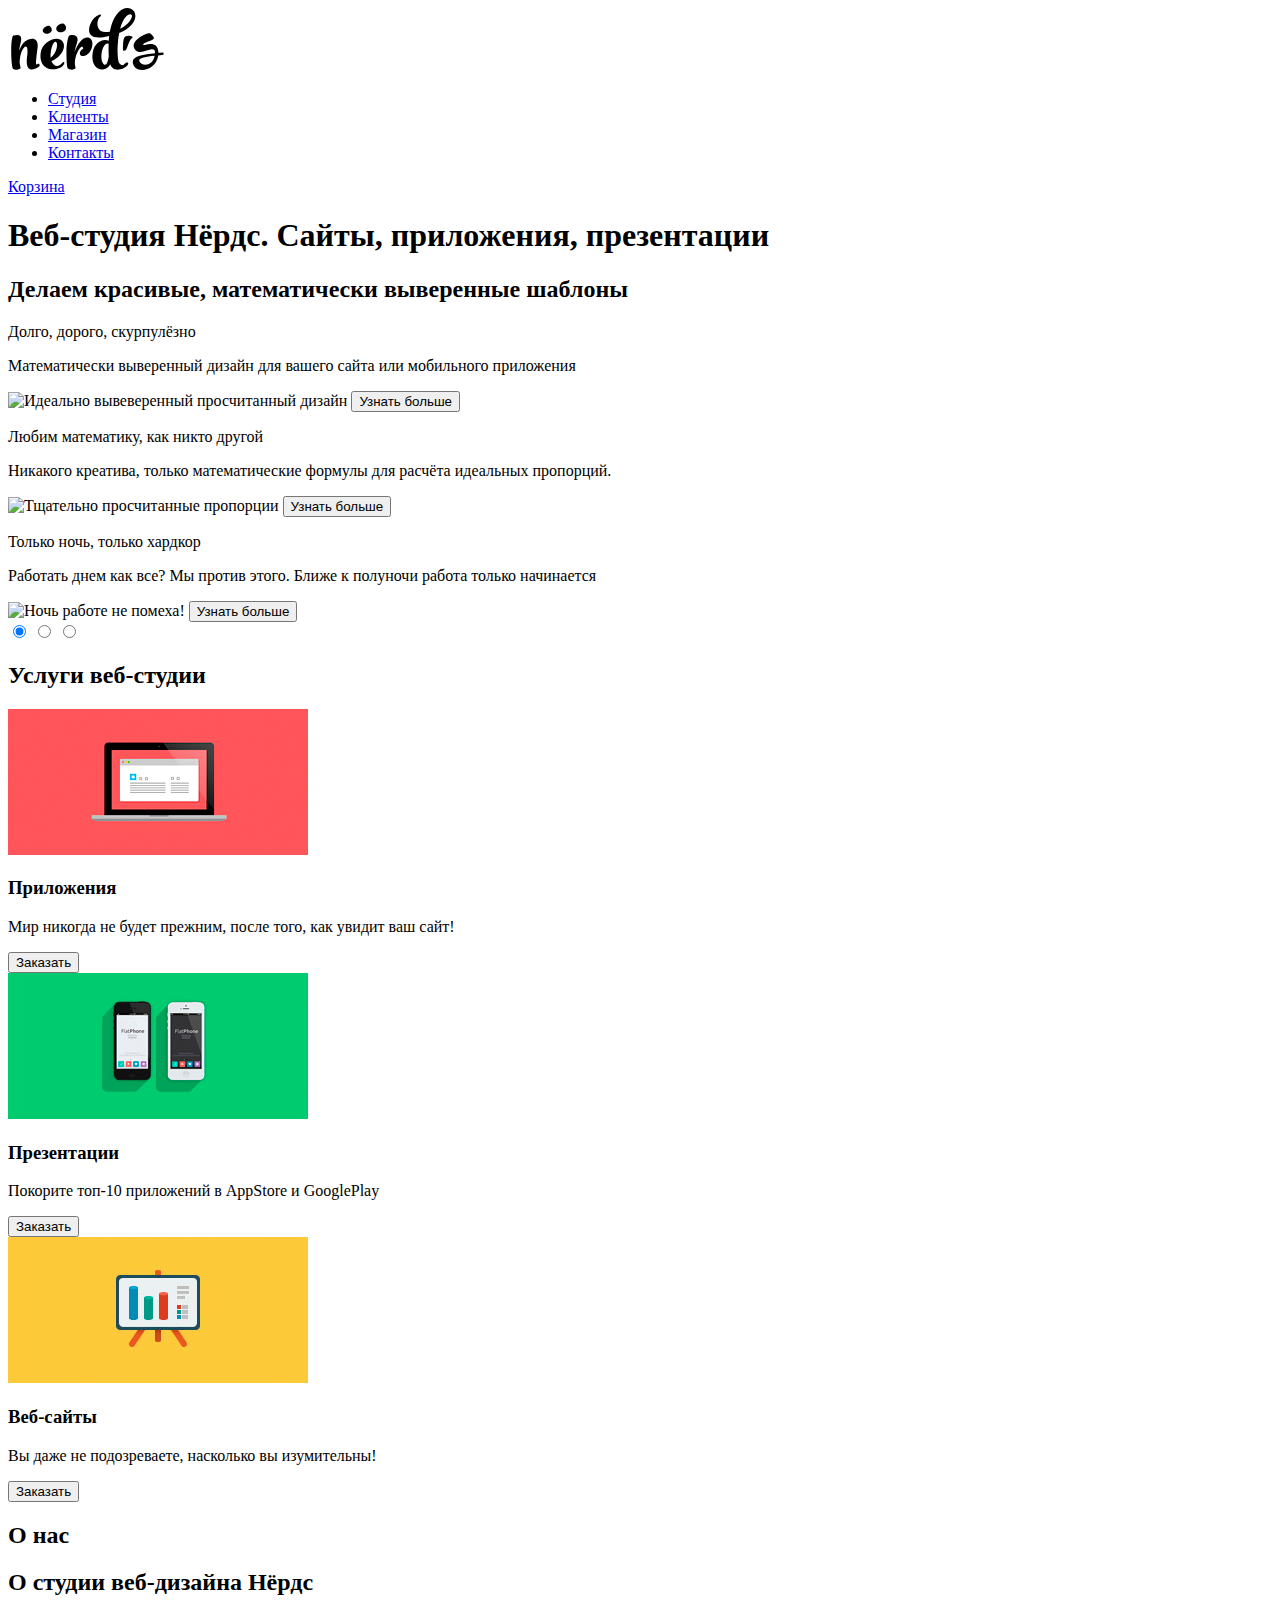
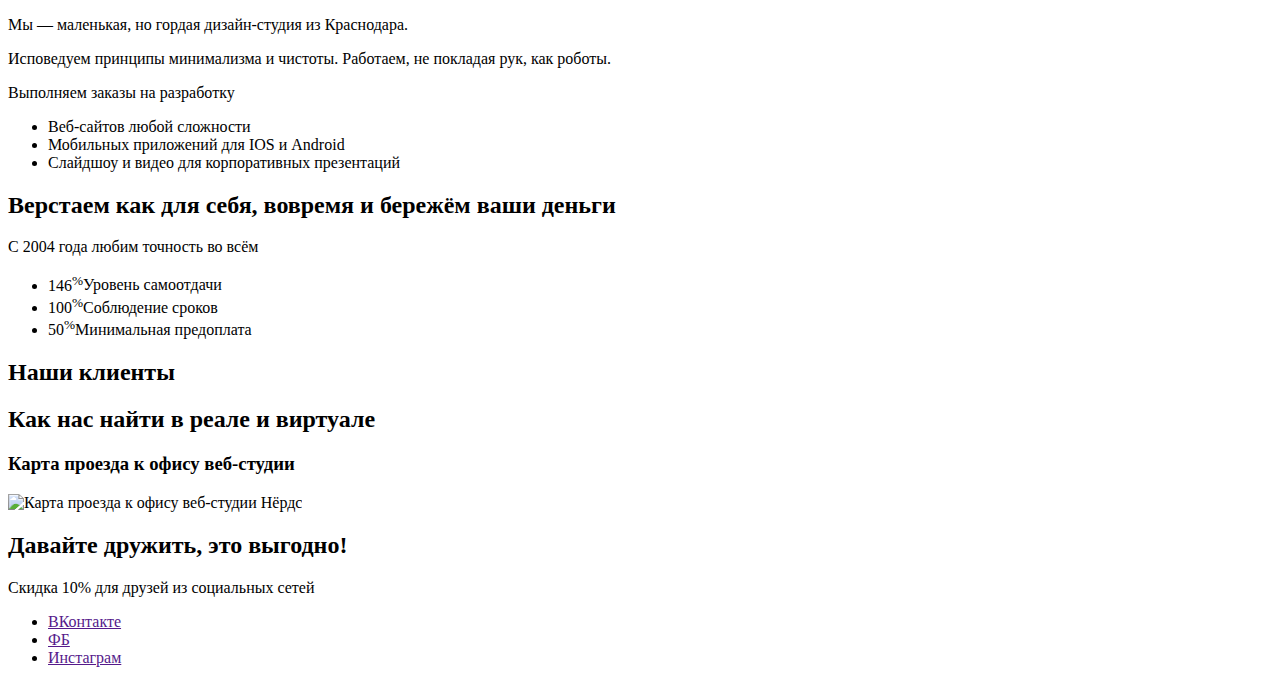
==== index.html @ a17d946f "Дополнительная разметка" ====
<!DOCTYPE html>
<html lang="ru">
  <head>
    <meta charset="utf-8">
    <title>HTML Academy: Нёрдс</title>
  </head>
  <body>
  	<header>
  		<img src="img/logo/nerds-logo.svg" width="159" height="62" alt="Логотип веб-студии Нёрдс">
  		<nav>
  			<ul>
  				<li><a href="blank.html">Студия</a></li>
  				<li><a href="blank.html">Клиенты</a></li>
  				<li><a href="catalog.html">Магазин</a></li>
  				<li><a href="blank.html">Контакты</a></li>
  			</ul>
  			<a href="blank.html">Корзина</a>
  		</nav>
  	</header>
  	<main>
  		<h1>Веб-студия Нёрдс. Сайты, приложения, презентации</h1>
  		<!--Наш подход к работе  СЛАЙДЕР-->
  		<section class="slider">
  			<h2 class="visually-hidden">Делаем красивые, математически выверенные шаблоны</h2>

  			<div class="slider-item">
  				<p class="slide-slogan">Долго, дорого, скурпулёзно</p>
  				<p class="slide-text">Математически выверенный дизайн для вашего сайта или мобильного приложения</p>
  				<img src="img/slide/slide1.jpg" width="698" height="413" alt="Идеально вывеверенный просчитанный дизайн">
  				<button type="button" class="button slide red">Узнать больше</button>
  			</div>

  			<div class="slider-item">
  				<p class="slide-slogan">Любим математику, как никто другой</p>
  				<p class="slide-text">Никакого креатива, только математические формулы для расчёта идеальных пропорций.</p>
  				<img src="img/slide/slide2.jpg" width="698" height="413" alt="Тщательно просчитанные пропорции">
  				<button type="button" class="button slide red">Узнать больше</button>
  			</div>

  			<div class="slider-item">
  				<p class="slide-slogan">Только ночь, только хардкор</p>
  				<p class="slide-text">Работать днем как все? Мы против этого. Ближе к полуночи работа только начинается</p>
  				<img src="img/slide/slide3.jpg" width="698" height="413" alt="Ночь работе не помеха!">
  				<button type="button" class="button slide red">Узнать больше</button>
  			</div>  	
  			
  			<div class="slider-controls">
  				<input type="radio" name="slider" id="slider-1" checked="checked">
  				<label for="slider-1"></label>
  				<input type="radio" name="slider" id="slider-2">
  				<label for="slider-2"></label>   
  				<label for="slider-3"></label>
  				<input type="radio" name="slider" id="slider-3">
  			</div>
  		</section>

  		<!--Конец слайдера-->
         
  		<section>
  			<h2>Услуги веб-студии</h2>
  			<section>
  				<img src="img/services/website.jpg" width="300" height="146" alt="Разработка Веб-сайтов">
  				<h3 >Приложения</h3>
  				<p>Мир никогда не будет прежним, после того, как увидит ваш сайт!</p>
                <button type="button" class="button order red">Заказать</button>
  			</section>
  			<section>
  				<img src="img/services/application.jpg" width="300" height="146" alt="Разработка Веб-сайтов">
  				<h3 >Презентации</h3>
  				<p>Покорите топ-10 приложений в AppStore и GooglePlay</p>
                <button type="button" class="button order red">Заказать</button>  				
  			</section>

  			<section>
  				<img src="img/services/presentation.jpg" width="300" height="146" alt="Разработка Веб-сайтов">
  				<h3 >Веб-сайты</h3>
  				<p>Вы даже не подозреваете, насколько вы изумительны!</p>
                <button type="button" class="button order red">Заказать</button>  				
  			</section>
  		</section>

  		<section class="about">
  			<h2 class="visually-hidden">О нас</h2>
  			<section class="about-us">
  				<h2 class="visually-hidden">О студии веб-дизайна Нёрдс</h2>
  				<p class="about-us-title">Мы — маленькая, но гордая дизайн-студия из Краснодара.</p>
  				<p>Исповедуем принципы минимализма и чистоты. Работаем, не покладая рук, как роботы.</p>
  				<p class="we-do">Выполняем заказы на разработку</p>
  				<ul class="about-us-list">
  					<li class="about-us-item">Веб-сайтов любой сложности</li>
  					<li class="about-us-item">Мобильных приложений для IOS и Android</li>		
  					<li class="about-us-item">Слайдшоу и видео для корпоративных презентаций</li>		
  				</ul>
  			</section>

  			<section class="features">
  				<h2 class="visually-hidden">Верстаем как для себя, вовремя и бережём ваши деньги</h2>
  				<p>С 2004 года любим точность во всём</p>
  				<!-- СПИСОК ФИЧЕЙ -->
  				<ul class="features">
  					<li class="features-item"><span class="numbers">146<sup>%</sup></span>Уровень самоотдачи</li>
  					<li class="features-item"><span class="numbers">100<sup>%</sup></span>Соблюдение сроков</li>   
  					<li class="features-item"><span class="numbers">50<sup>%</sup></span>Минимальная предоплата</li>   
  				</ul>
  			</section>

  			<section class="clients"> 
  				<h2 class="visually-hidden">Наши клиенты</h2>
  				<a class="clients-item academy" href="https://htmlacademy.ru/intensive/htmlcss" title="Наш клиент HTML Academy"></a>
  				<a class="clients-item borodinski" href="#" title="Наш клиент Барбешоп Borodinski"></a> 
  				<a class="clients-item pink" href="#" title="Наш клиент Компания Pink"></a>  
  				<a class="clients-item mishka" href="#" title="Наш клиент Интернет-магазин Mishka"></a>  
  			</section>
  
</main>
<footer class="page-footer">
  <h2 class="visually-hidden">Как нас найти в реале и виртуале</h2>
  <section class="map">
    <h3 class="visually-hidden">Карта проезда к офису веб-студии</h3>
    <img src="img/map/map.jpg" width="1140" height="416" alt="Карта проезда к офису веб-студии Нёрдс">
    <!-- Карта -->








  	</main>
  	<!-- копируем на страницу Каталога-->
  	<footer>
  		<section>
  			<h2>Давайте дружить, это выгодно!</h2>
  			<p>Скидка 10% для друзей из социальных сетей</p>
  			<ul>
  				<li><a href="" title="Мы ВКонтакте">ВКонтакте</a></li>
  				<li><a href="" title="Мы в фейсбуке">ФБ</a></li>
  				<li><a href="" title="Мы в Инстаграм">Инстаграм</a></li>
  			</ul>
  		</section>
  	</footer>
  </body>
</html>
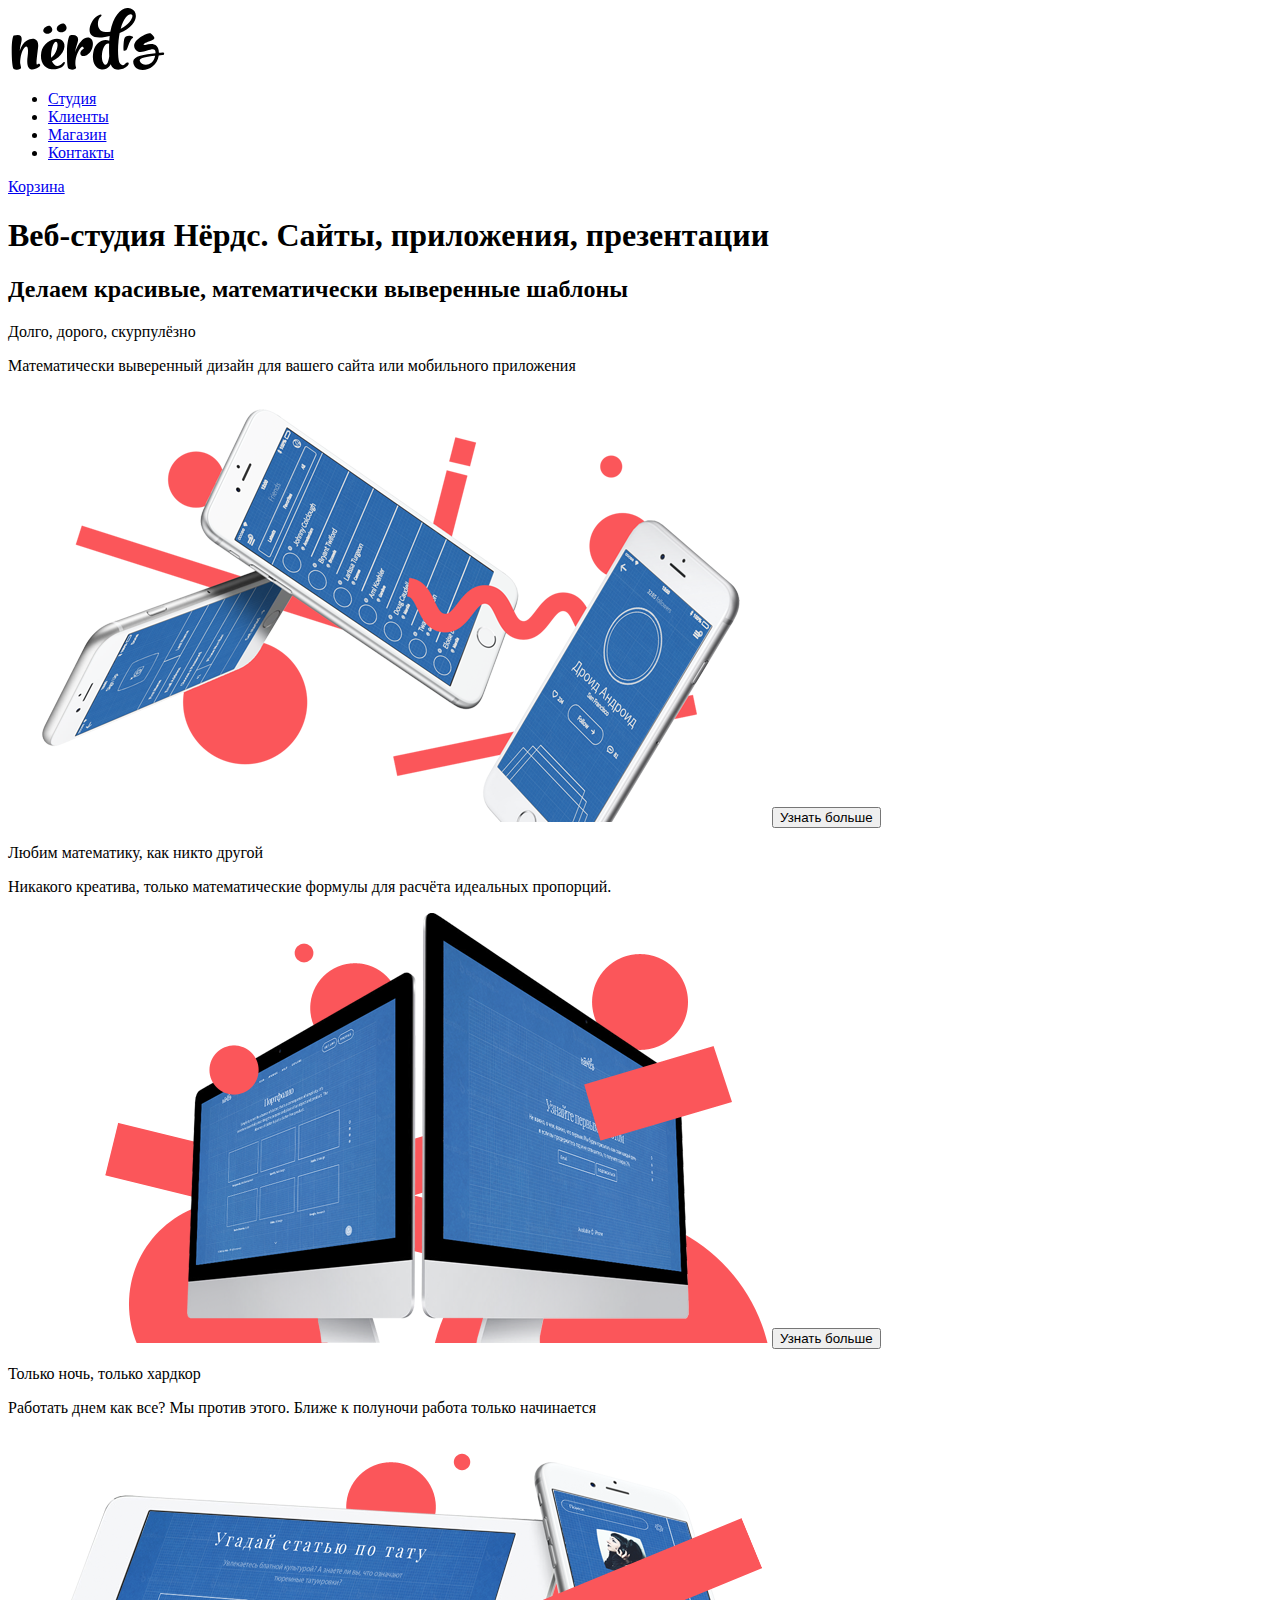
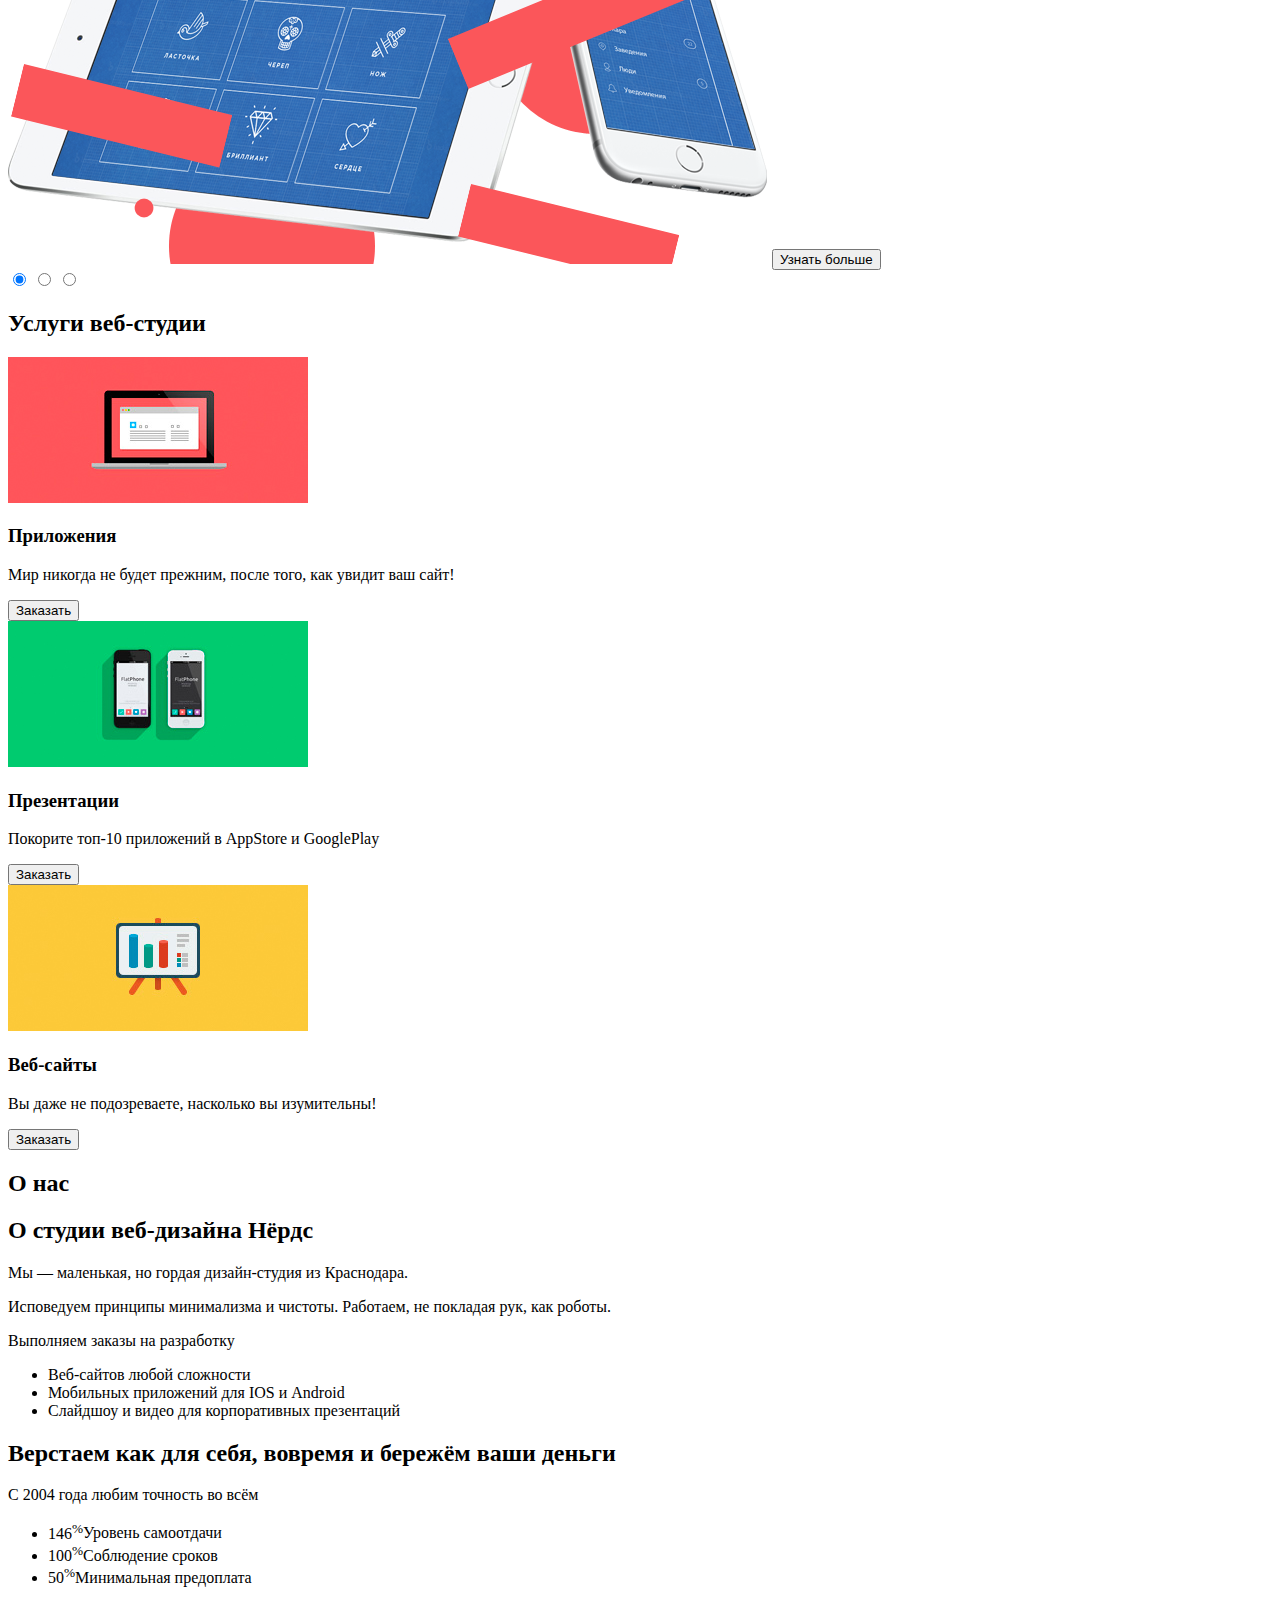
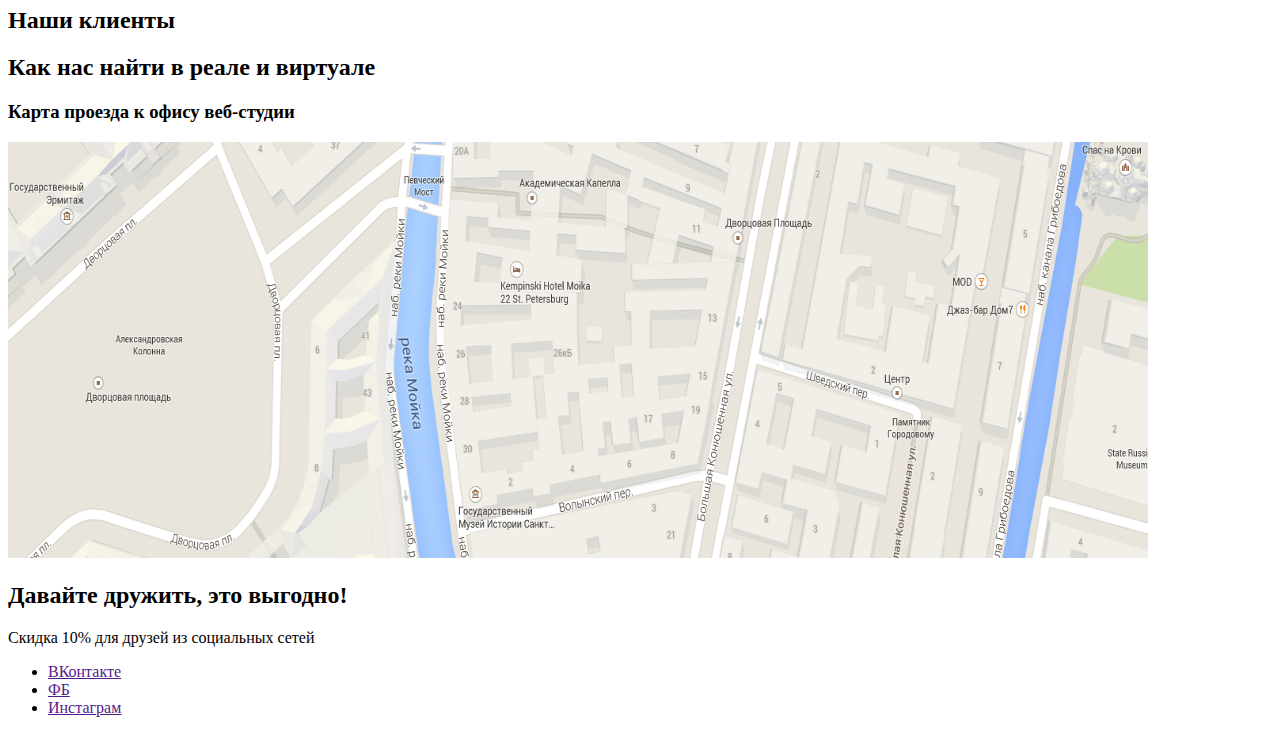
==== commit 4ff18dcd: "Графика, 1 часть" ====
--- a/index.html
+++ b/index.html
@@ -6,7 +6,7 @@
   </head>
   <body>
   	<header>
-  		<img src="img/logo/nerds-logo.svg" width="159" height="62" alt="Логотип веб-студии Нёрдс">
+  		<img src="img/logo/nerds-logo.svg" width="160" height="62" alt="Логотип веб-студии Нёрдс">
   		<nav>
   			<ul>
   				<li><a href="blank.html">Студия</a></li>
@@ -26,21 +26,21 @@
   			<div class="slider-item">
   				<p class="slide-slogan">Долго, дорого, скурпулёзно</p>
   				<p class="slide-text">Математически выверенный дизайн для вашего сайта или мобильного приложения</p>
-  				<img src="img/slide/slide1.jpg" width="698" height="413" alt="Идеально вывеверенный просчитанный дизайн">
+  				<img src="img/slide/nerds-index-slide1.png" width="760" height="431" alt="Идеально вывеверенный просчитанный дизайн">
   				<button type="button" class="button slide red">Узнать больше</button>
   			</div>
 
   			<div class="slider-item">
   				<p class="slide-slogan">Любим математику, как никто другой</p>
   				<p class="slide-text">Никакого креатива, только математические формулы для расчёта идеальных пропорций.</p>
-  				<img src="img/slide/slide2.jpg" width="698" height="413" alt="Тщательно просчитанные пропорции">
+  				<img src="img/slide/nerds-index-slide2.png" width="760" height="431" alt="Тщательно просчитанные пропорции">
   				<button type="button" class="button slide red">Узнать больше</button>
   			</div>
 
   			<div class="slider-item">
   				<p class="slide-slogan">Только ночь, только хардкор</p>
   				<p class="slide-text">Работать днем как все? Мы против этого. Ближе к полуночи работа только начинается</p>
-  				<img src="img/slide/slide3.jpg" width="698" height="413" alt="Ночь работе не помеха!">
+  				<img src="img/slide/nerds-index-slide3.png" width="760" height="431" alt="Ночь работе не помеха!">
   				<button type="button" class="button slide red">Узнать больше</button>
   			</div>  	
   			
@@ -103,42 +103,41 @@
   					<li class="features-item"><span class="numbers">50<sup>%</sup></span>Минимальная предоплата</li>   
   				</ul>
   			</section>
+  		</section>
 
-  			<section class="clients"> 
-  				<h2 class="visually-hidden">Наши клиенты</h2>
-  				<a class="clients-item academy" href="https://htmlacademy.ru/intensive/htmlcss" title="Наш клиент HTML Academy"></a>
-  				<a class="clients-item borodinski" href="#" title="Наш клиент Барбешоп Borodinski"></a> 
-  				<a class="clients-item pink" href="#" title="Наш клиент Компания Pink"></a>  
-  				<a class="clients-item mishka" href="#" title="Наш клиент Интернет-магазин Mishka"></a>  
-  			</section>
-  
-</main>
+  		<section class="clients"> 
+  			<h2 class="visually-hidden">Наши клиенты</h2>
+  			<a class="clients-item academy" href="https://htmlacademy.ru/intensive/htmlcss" title="Наш клиент HTML Academy"></a>
+  			<a class="clients-item borodinski" href="#" title="Наш клиент Барбешоп Borodinski"></a> 
+  			<a class="clients-item pink" href="#" title="Наш клиент Компания Pink"></a>  
+  			<a class="clients-item mishka" href="#" title="Наш клиент Интернет-магазин Mishka"></a>  
+  		</section>
+  	</main>
+
+<!-- копируем на страницу Каталога-->
+
 <footer class="page-footer">
+
   <h2 class="visually-hidden">Как нас найти в реале и виртуале</h2>
   <section class="map">
     <h3 class="visually-hidden">Карта проезда к офису веб-студии</h3>
-    <img src="img/map/map.jpg" width="1140" height="416" alt="Карта проезда к офису веб-студии Нёрдс">
+    <img src="img/map/map.png" width="1140" height="416" alt="Карта проезда к офису веб-студии Нёрдс">
     <!-- Карта -->
+</section>
 
 
+<section>
+	<h2>Давайте дружить, это выгодно!</h2>
+	<p>Скидка 10% для друзей из социальных сетей</p>
+	<ul>
+		<li><a href="" title="Мы ВКонтакте">ВКонтакте</a></li>
+		<li><a href="" title="Мы в фейсбуке">ФБ</a></li>
+		<li><a href="" title="Мы в Инстаграм">Инстаграм</a></li>
+	</ul>
+</section>
 
+</footer>
 
-
-
-
-
-  	</main>
-  	<!-- копируем на страницу Каталога-->
-  	<footer>
-  		<section>
-  			<h2>Давайте дружить, это выгодно!</h2>
-  			<p>Скидка 10% для друзей из социальных сетей</p>
-  			<ul>
-  				<li><a href="" title="Мы ВКонтакте">ВКонтакте</a></li>
-  				<li><a href="" title="Мы в фейсбуке">ФБ</a></li>
-  				<li><a href="" title="Мы в Инстаграм">Инстаграм</a></li>
-  			</ul>
-  		</section>
-  	</footer>
-  </body>
+</body>
 </html>
+  
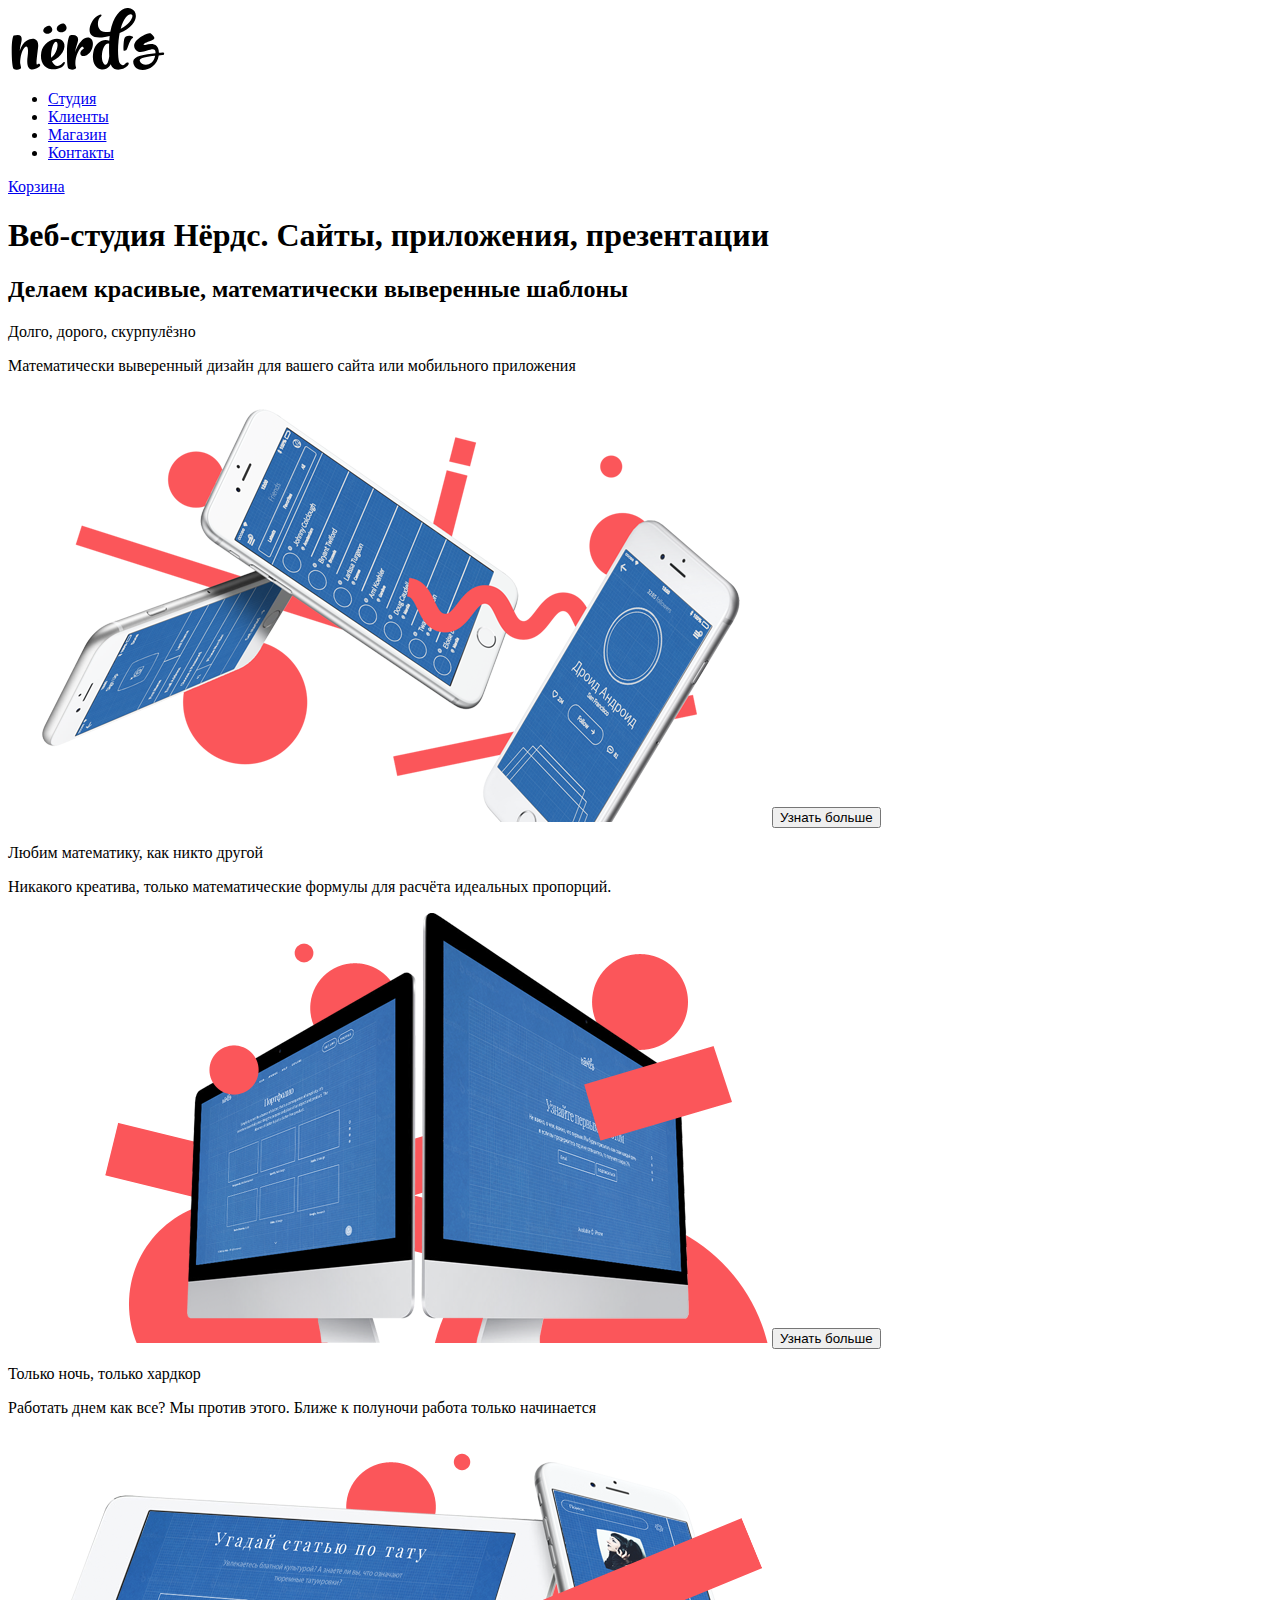
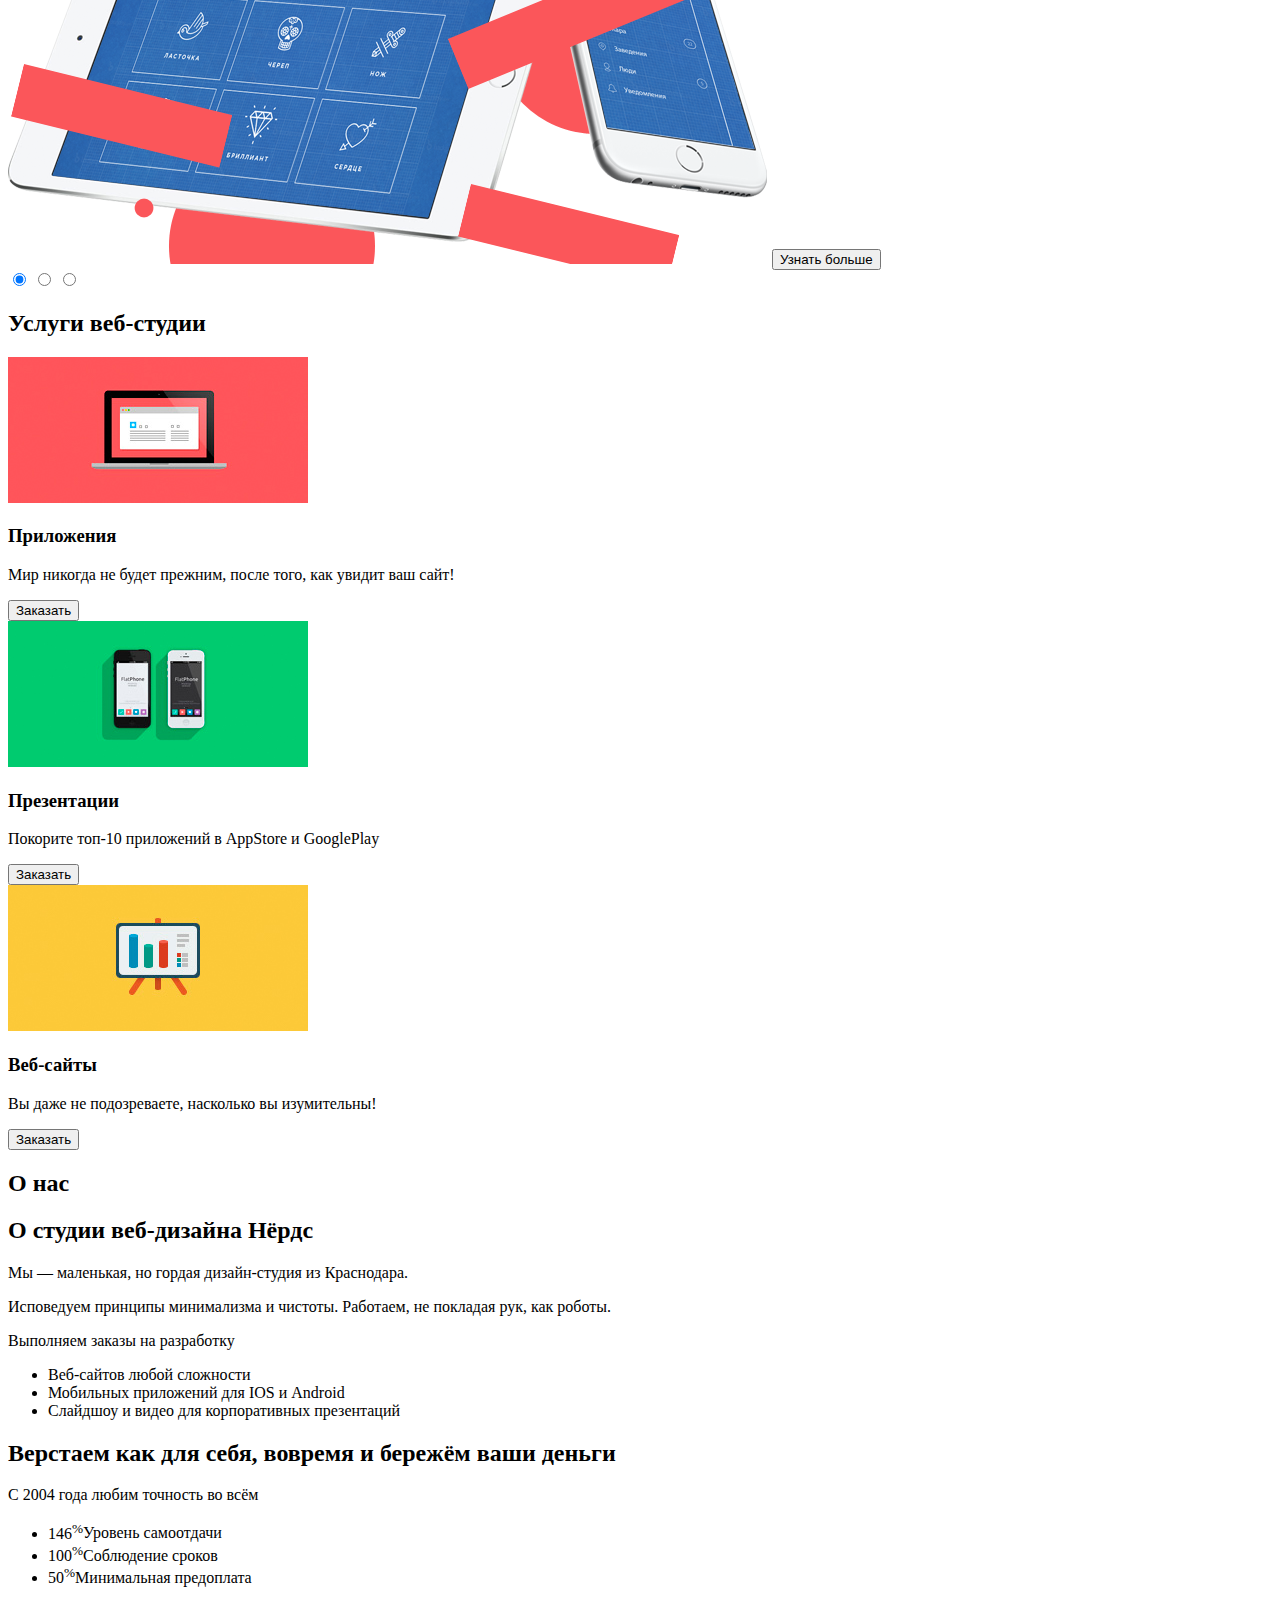
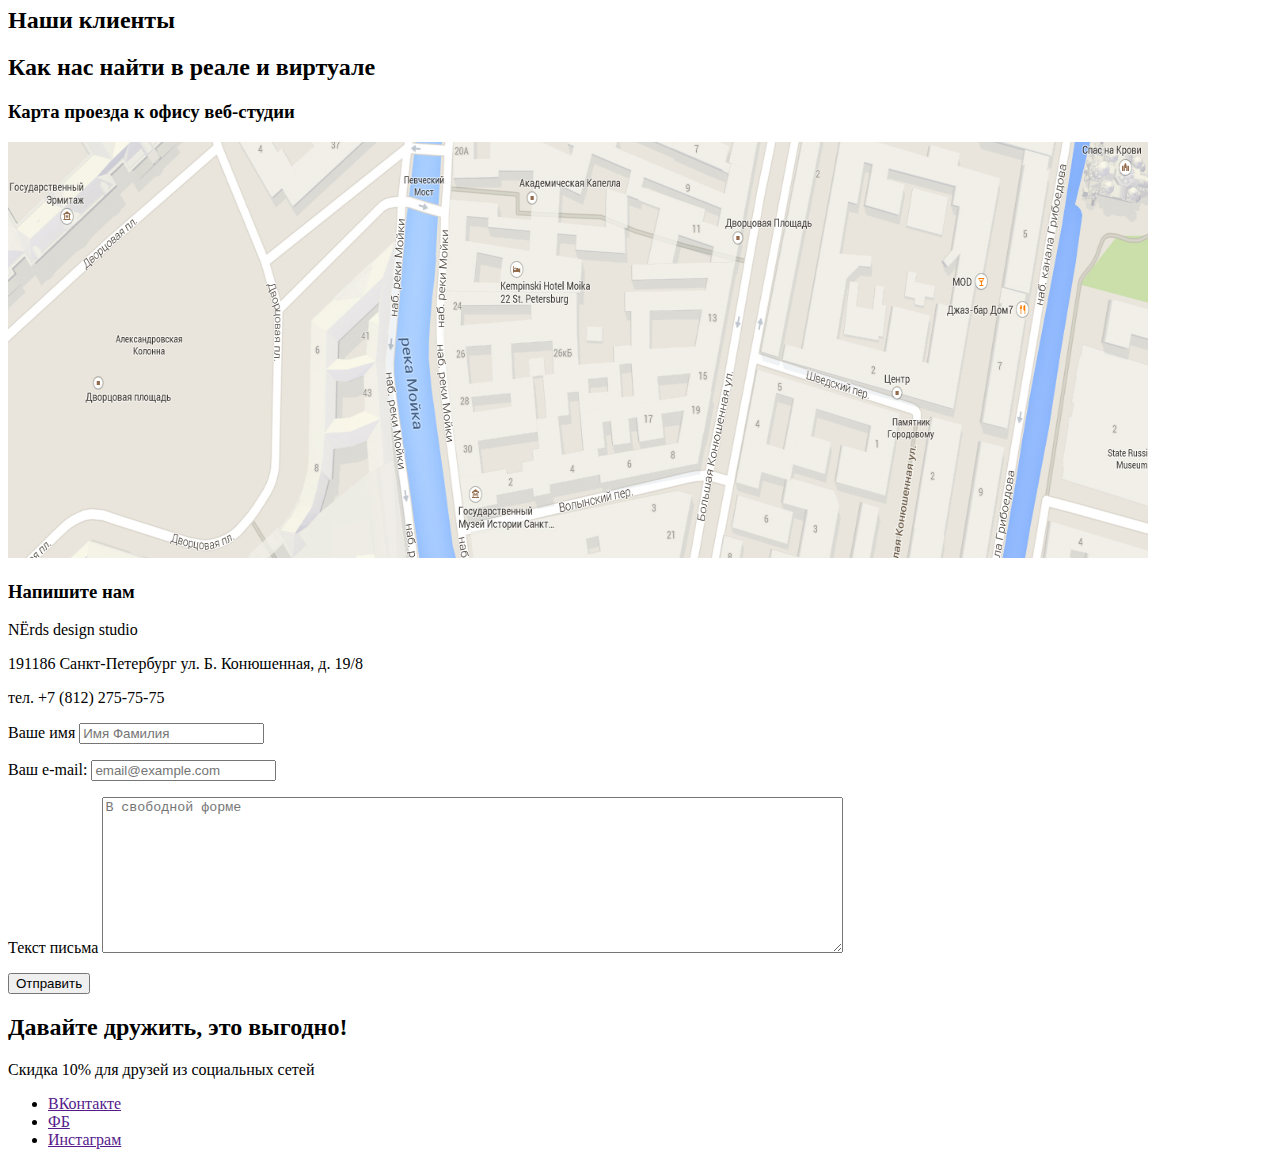
==== commit 721d9548: "Продолжаем разметку" ====
--- a/index.html
+++ b/index.html
@@ -1,13 +1,14 @@
 <!DOCTYPE html>
 <html lang="ru">
-  <head>
-    <meta charset="utf-8">
+<head>
+	<meta charset="utf-8">
     <title>HTML Academy: Нёрдс</title>
-  </head>
-  <body>
-  	<header>
-  		<img src="img/logo/nerds-logo.svg" width="160" height="62" alt="Логотип веб-студии Нёрдс">
-  		<nav>
+</head>
+
+<body>
+	<header>
+		<img src="img/logo/nerds-logo.svg" width="160" height="62" alt="Логотип веб-студии Нёрдс">
+		<nav>
   			<ul>
   				<li><a href="blank.html">Студия</a></li>
   				<li><a href="blank.html">Клиенты</a></li>
@@ -18,7 +19,7 @@
   		</nav>
   	</header>
   	<main>
-  		<h1>Веб-студия Нёрдс. Сайты, приложения, презентации</h1>
+  		<h1 class="visually-hidden">Веб-студия Нёрдс. Сайты, приложения, презентации</h1>
   		<!--Наш подход к работе  СЛАЙДЕР-->
   		<section class="slider">
   			<h2 class="visually-hidden">Делаем красивые, математически выверенные шаблоны</h2>
@@ -114,30 +115,52 @@
   		</section>
   	</main>
 
-<!-- копируем на страницу Каталога-->
+  	<!-- копируем на страницу Каталога-->
+  	<footer class="page-footer">
+  		<h2 class="visually-hidden">Как нас найти в реале и виртуале</h2>
+  		<section class="map">
+  			<h3 class="visually-hidden">Карта проезда к офису веб-студии</h3>
+  			<img src="img/map/map.png" width="1140" height="416" alt="Карта проезда к офису веб-студии Нёрдс">
+  			<!-- Карта -->
+  		</section>
 
-<footer class="page-footer">
+  		<!-- Секция Напишите нам и вызов формы-->
 
-  <h2 class="visually-hidden">Как нас найти в реале и виртуале</h2>
-  <section class="map">
-    <h3 class="visually-hidden">Карта проезда к офису веб-студии</h3>
-    <img src="img/map/map.png" width="1140" height="416" alt="Карта проезда к офису веб-студии Нёрдс">
-    <!-- Карта -->
-</section>
+  		<!-- Адрес и вызов формы Напишите нам-->
+  		<section class="write-us">
+  			<h3 class="write-us-header">Напишите нам</h3>
+  			<p class="address-name">NЁrds design studio</p>
+  			<p class="address">191186 Санкт-Петербург ул. Б. Конюшенная, д. 19/8</p> 
+  			<p>тел. +7 (812) 275-75-75</p>
 
+  			<form class="visually-hidden" action="https://echo.htmlacademy.ru" method="post">
+  				<p>
+  					<label for="write-us-name">Ваше имя</label>
+  					<input type="text" name="write-us-name" value="" placeholder="Имя Фамилия" id="write-us-name">
+  				</p>
+  				<p>
+  					<label for="write-us-email">Ваш e-mail:</label>
+  					<input type="email" name="write-us-email" value="" placeholder="email@example.com" id="write-us-email">
+  				</p>
 
-<section>
-	<h2>Давайте дружить, это выгодно!</h2>
-	<p>Скидка 10% для друзей из социальных сетей</p>
-	<ul>
-		<li><a href="" title="Мы ВКонтакте">ВКонтакте</a></li>
-		<li><a href="" title="Мы в фейсбуке">ФБ</a></li>
-		<li><a href="" title="Мы в Инстаграм">Инстаграм</a></li>
-	</ul>
-</section>
+  				<p>
+  					<label for="write-us-letter">Текст письма</label>
+  					<textarea rows="10" cols="90" name="write-us-letter" placeholder="В свободной форме" id="write-us-letter"></textarea> 
+  				</p>
+  				<button type="submit">Отправить</button>
+  			</form>
+  		</section>
 
-</footer>
-
-</body>
-</html>
-  
+  		<section>
+  			<h2>Давайте дружить, это выгодно!</h2>
+  			<p>Скидка 10% для друзей из социальных сетей</p>
+  			<ul>
+  				<li><a href="" title="Мы ВКонтакте">ВКонтакте</a></li>
+  				<li><a href="" title="Мы в фейсбуке">ФБ</a></li>
+  				<li><a href="" title="Мы в Инстаграм">Инстаграм</a></li>
+  			</ul>
+  		</section>
+  	</footer>
+	
+	</body>
+	</html>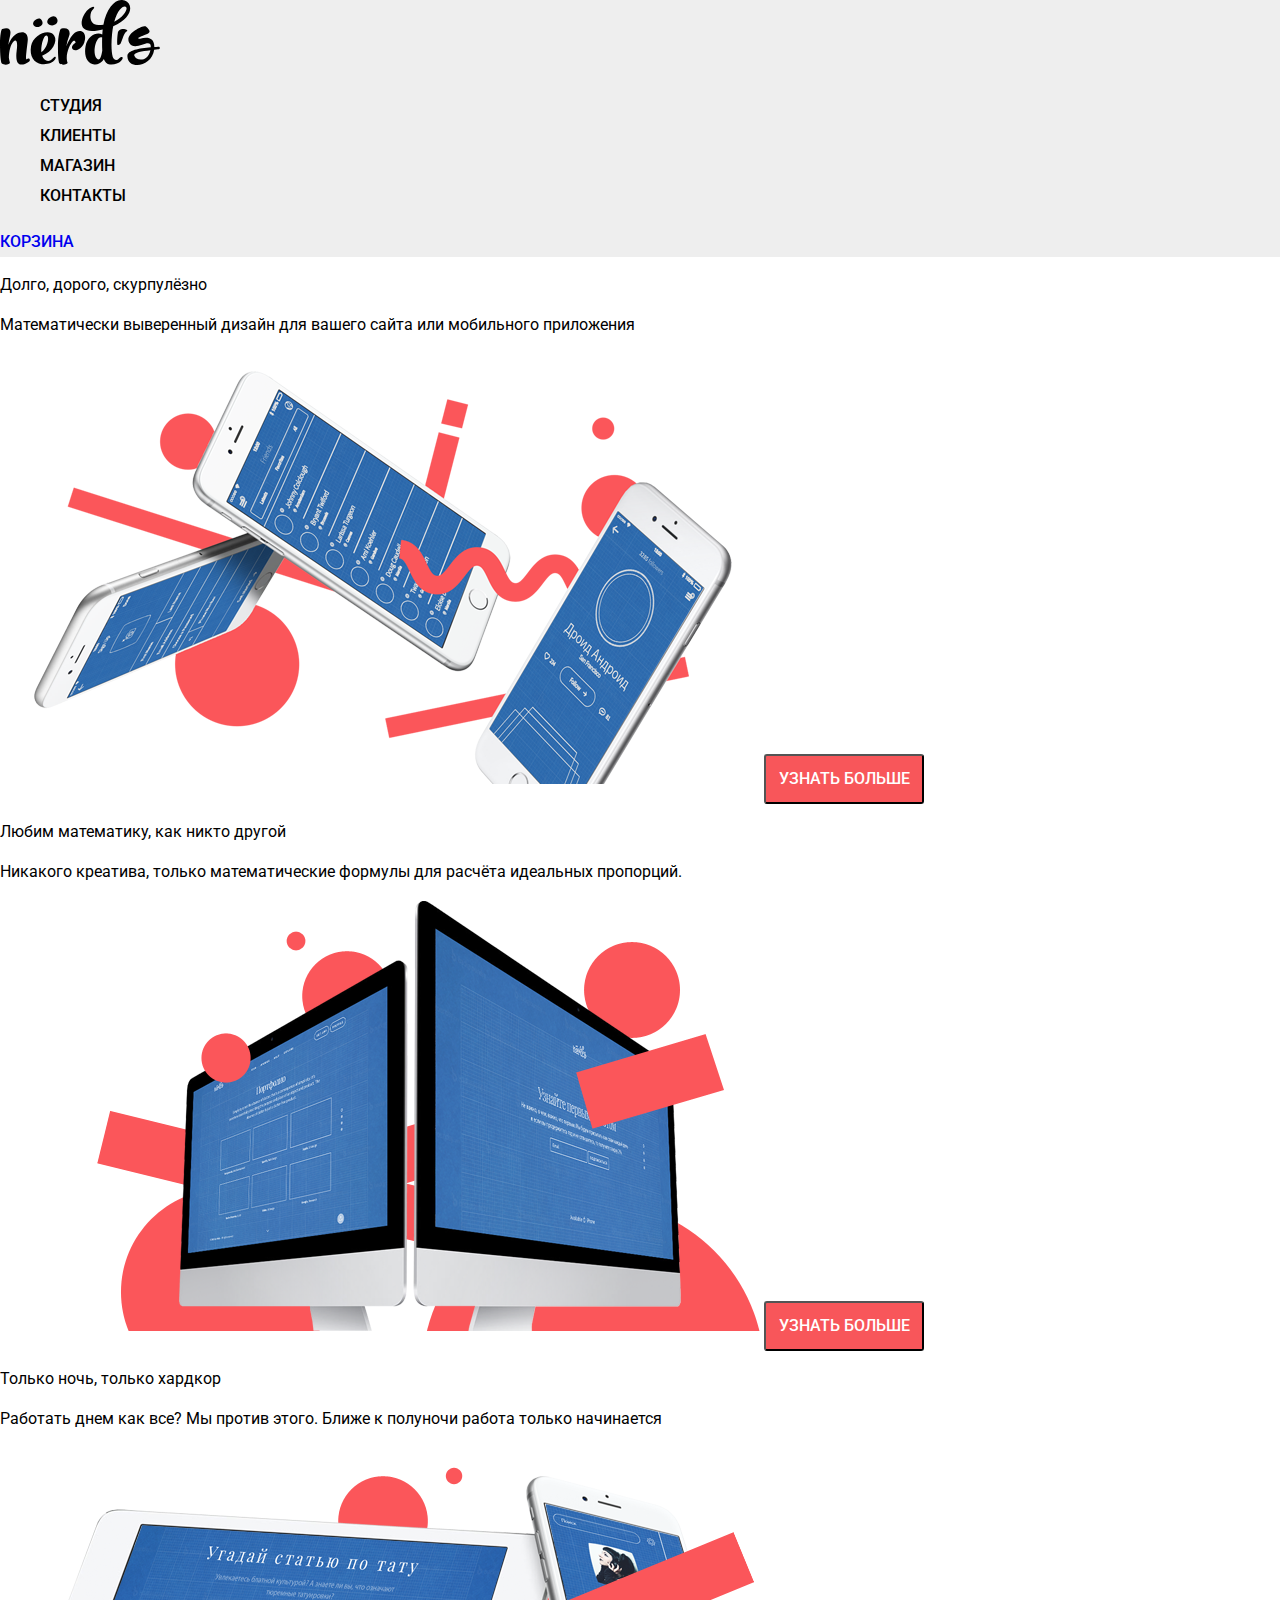
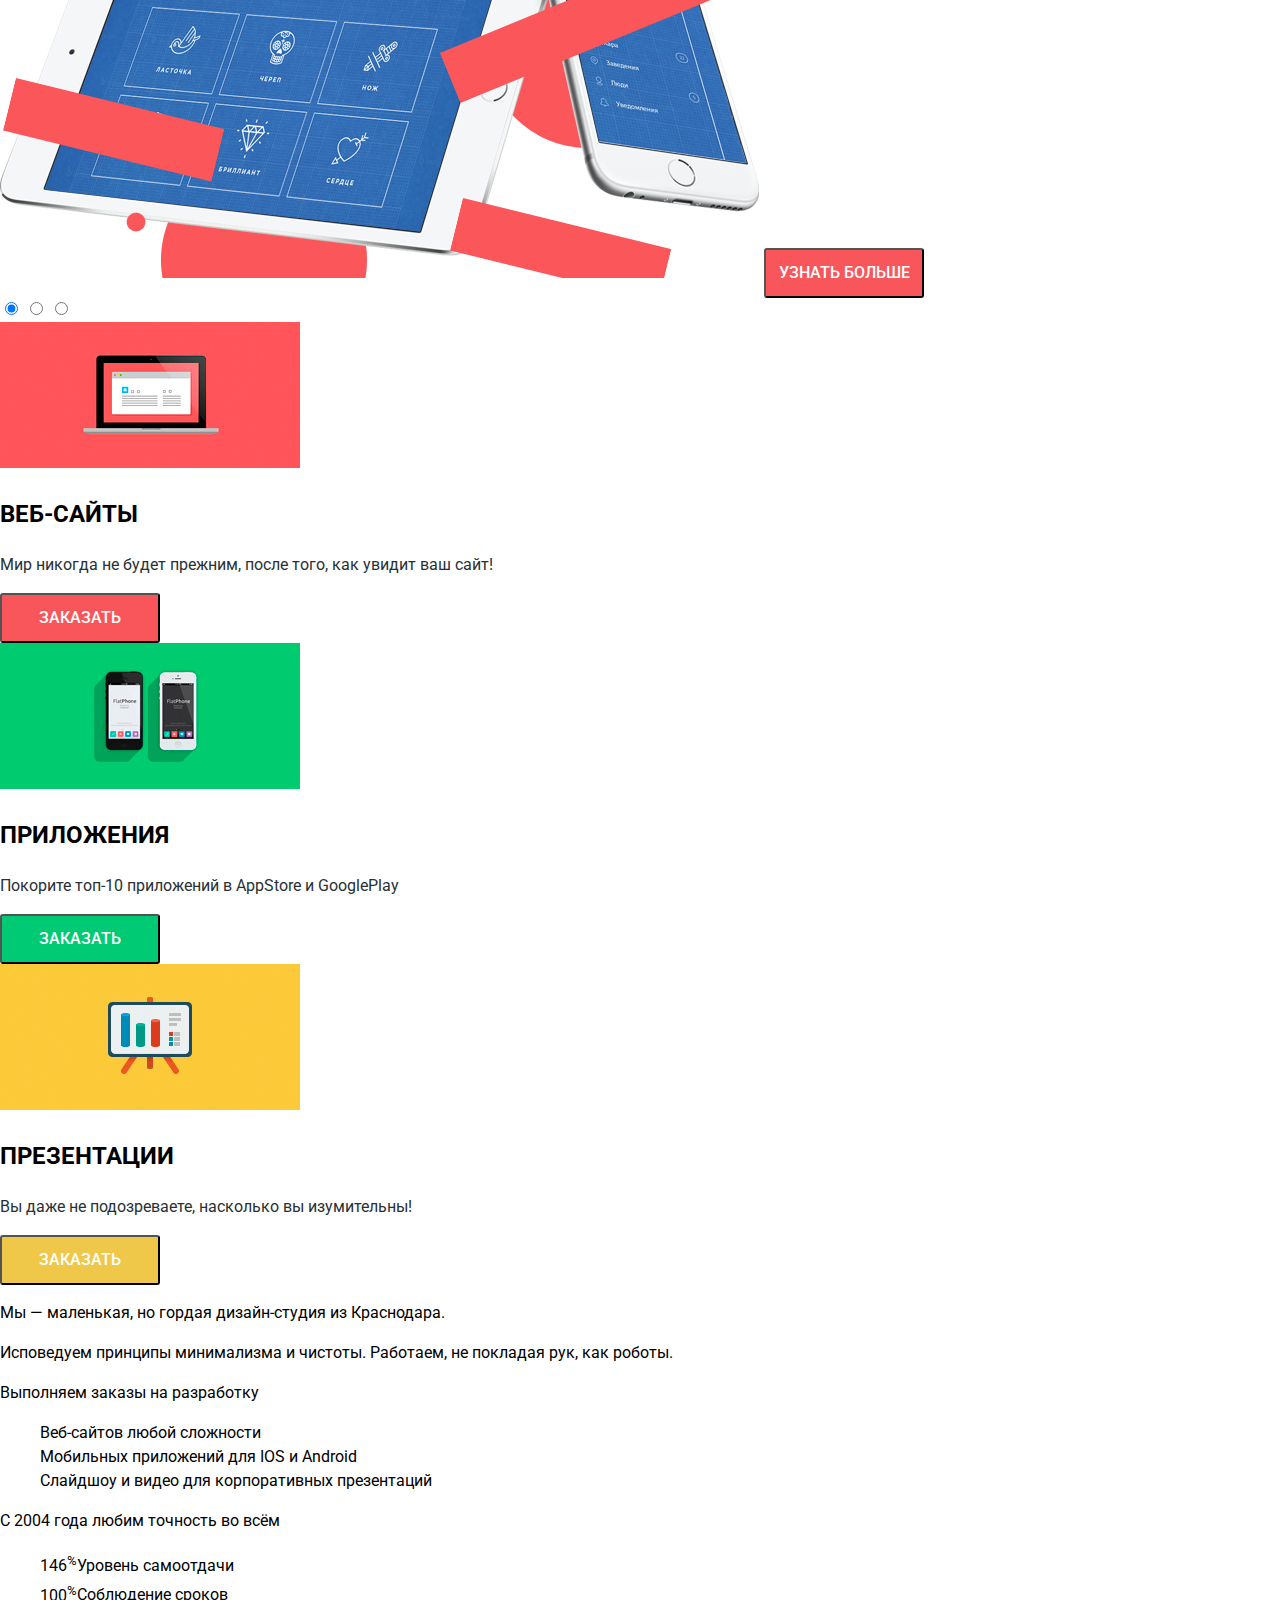
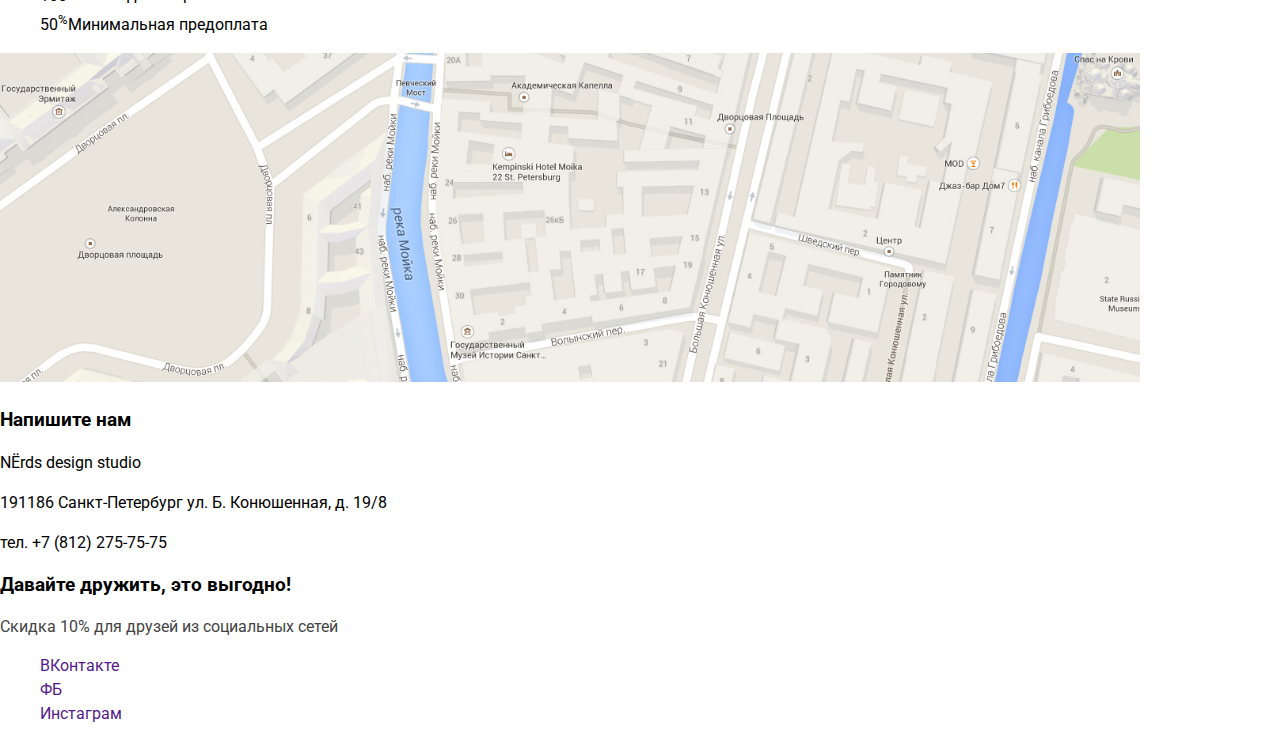
==== commit 53de9194: "Базовая стилизация (начало)" ====
--- a/index.html
+++ b/index.html
@@ -3,21 +3,29 @@
 <head>
 	<meta charset="utf-8">
     <title>HTML Academy: Нёрдс</title>
+    <link href="https://fonts.googleapis.com/css?family=Roboto:400,500,700&display=swap&subset=cyrillic" rel="stylesheet">
+    <link rel="stylesheet" href="css/normalize.css">  
+    <link rel="stylesheet" href="css/style.css"> 
 </head>
 
 <body>
-	<header>
-		<img src="img/logo/nerds-logo.svg" width="160" height="62" alt="Логотип веб-студии Нёрдс">
-		<nav>
-  			<ul>
-  				<li><a href="blank.html">Студия</a></li>
-  				<li><a href="blank.html">Клиенты</a></li>
-  				<li><a href="catalog.html">Магазин</a></li>
-  				<li><a href="blank.html">Контакты</a></li>
-  			</ul>
-  			<a href="blank.html">Корзина</a>
+	<header class="page-header">
+		<nav class="main-navigation" aria-label="Навигация по сайту Нёрдс">
+			<div class="logo index">
+				<img src="img/logo/nerds-logo.svg" width="160" height="62" alt="Логотип веб-студии Нёрдс">
+			</div>
+			<nav>
+				<ul class="site-navigation">
+					<li class="site-navigation-item"><a class="site-navigation-link" href="blank.html">Студия</a></li>
+  				    <li class="site-navigation-item"><a class="site-navigation-link" href="blank.html">Клиенты</a></li>
+  				    <li class="site-navigation-item"><a class="site-navigation-link" href="catalog.html">Магазин</a></li> 
+  				    <li class="site-navigation-item"><a class="site-navigation-link" href="blank.html">Контакты</a></li>
+  			    </ul>
+  			    <a href="blank.html">Корзина</a>
+  		    </nav>
   		</nav>
   	</header>
+
   	<main>
   		<h1 class="visually-hidden">Веб-студия Нёрдс. Сайты, приложения, презентации</h1>
   		<!--Наш подход к работе  СЛАЙДЕР-->
@@ -57,40 +65,40 @@
 
   		<!--Конец слайдера-->
          
-  		<section>
-  			<h2>Услуги веб-студии</h2>
-  			<section>
+  		<section class="services">
+  			<h2 class="visually-hidden">Услуги веб-студии</h2>
+  			<section class="services-item">
   				<img src="img/services/website.jpg" width="300" height="146" alt="Разработка Веб-сайтов">
-  				<h3 >Приложения</h3>
+  				<h3 >Веб-сайты</h3>
   				<p>Мир никогда не будет прежним, после того, как увидит ваш сайт!</p>
                 <button type="button" class="button order red">Заказать</button>
   			</section>
-  			<section>
-  				<img src="img/services/application.jpg" width="300" height="146" alt="Разработка Веб-сайтов">
-  				<h3 >Презентации</h3>
+  			<section class="services-item">
+  				<img src="img/services/application.jpg" width="300" height="146" alt="Разработка Приложений">
+  				<h3 >Приложения</h3>
   				<p>Покорите топ-10 приложений в AppStore и GooglePlay</p>
-                <button type="button" class="button order red">Заказать</button>  				
+                <button type="button" class="button order green">Заказать</button>  				
   			</section>
 
-  			<section>
-  				<img src="img/services/presentation.jpg" width="300" height="146" alt="Разработка Веб-сайтов">
-  				<h3 >Веб-сайты</h3>
+  			<section class="services-item">
+  				<img src="img/services/presentation.jpg" width="300" height="146" alt="Разработка презентаций">
+  				<h3 >Презентации</h3>
   				<p>Вы даже не подозреваете, насколько вы изумительны!</p>
-                <button type="button" class="button order red">Заказать</button>  				
+                <button type="button" class="button order yellow">Заказать</button>  				
   			</section>
   		</section>
 
-  		<section class="about">
+  		<section class="features">
   			<h2 class="visually-hidden">О нас</h2>
-  			<section class="about-us">
+  			<section class="features">
   				<h2 class="visually-hidden">О студии веб-дизайна Нёрдс</h2>
-  				<p class="about-us-title">Мы — маленькая, но гордая дизайн-студия из Краснодара.</p>
+  				<p class="features-title">Мы — маленькая, но гордая дизайн-студия из Краснодара.</p>
   				<p>Исповедуем принципы минимализма и чистоты. Работаем, не покладая рук, как роботы.</p>
   				<p class="we-do">Выполняем заказы на разработку</p>
-  				<ul class="about-us-list">
-  					<li class="about-us-item">Веб-сайтов любой сложности</li>
-  					<li class="about-us-item">Мобильных приложений для IOS и Android</li>		
-  					<li class="about-us-item">Слайдшоу и видео для корпоративных презентаций</li>		
+  				<ul class="features-list">
+  					<li class="features-item">Веб-сайтов любой сложности</li>
+  					<li class="features-item">Мобильных приложений для IOS и Android</li>		
+  					<li class="features-item">Слайдшоу и видео для корпоративных презентаций</li>		
   				</ul>
   			</section>
 
@@ -98,7 +106,7 @@
   				<h2 class="visually-hidden">Верстаем как для себя, вовремя и бережём ваши деньги</h2>
   				<p>С 2004 года любим точность во всём</p>
   				<!-- СПИСОК ФИЧЕЙ -->
-  				<ul class="features">
+  				<ul class="features-list">
   					<li class="features-item"><span class="numbers">146<sup>%</sup></span>Уровень самоотдачи</li>
   					<li class="features-item"><span class="numbers">100<sup>%</sup></span>Соблюдение сроков</li>   
   					<li class="features-item"><span class="numbers">50<sup>%</sup></span>Минимальная предоплата</li>   
@@ -127,40 +135,46 @@
   		<!-- Секция Напишите нам и вызов формы-->
 
   		<!-- Адрес и вызов формы Напишите нам-->
-  		<section class="write-us">
-  			<h3 class="write-us-header">Напишите нам</h3>
-  			<p class="address-name">NЁrds design studio</p>
-  			<p class="address">191186 Санкт-Петербург ул. Б. Конюшенная, д. 19/8</p> 
+  		<section class="address">
+  			<h3>Напишите нам</h3>
+  			<p >NЁrds design studio</p>
+  			<p >191186 Санкт-Петербург ул. Б. Конюшенная, д. 19/8</p> 
   			<p>тел. +7 (812) 275-75-75</p>
 
-  			<form class="visually-hidden" action="https://echo.htmlacademy.ru" method="post">
-  				<p>
-  					<label for="write-us-name">Ваше имя</label>
-  					<input type="text" name="write-us-name" value="" placeholder="Имя Фамилия" id="write-us-name">
-  				</p>
-  				<p>
-  					<label for="write-us-email">Ваш e-mail:</label>
-  					<input type="email" name="write-us-email" value="" placeholder="email@example.com" id="write-us-email">
-  				</p>
 
-  				<p>
-  					<label for="write-us-letter">Текст письма</label>
-  					<textarea rows="10" cols="90" name="write-us-letter" placeholder="В свободной форме" id="write-us-letter"></textarea> 
-  				</p>
-  				<button type="submit">Отправить</button>
-  			</form>
   		</section>
 
-  		<section>
-  			<h2>Давайте дружить, это выгодно!</h2>
+  		<section class="call-friends">
+  			<h2 class="visually-hidden">Призыв дружить и получать бонусы за дружбу</h2>
+  			<h3 class="call-slogan">Давайте дружить, это выгодно!</h3>
   			<p>Скидка 10% для друзей из социальных сетей</p>
-  			<ul>
-  				<li><a href="" title="Мы ВКонтакте">ВКонтакте</a></li>
-  				<li><a href="" title="Мы в фейсбуке">ФБ</a></li>
-  				<li><a href="" title="Мы в Инстаграм">Инстаграм</a></li>
+  			<ul class="socials-list">
+  				<li class="socials-item"><a href="" title="Мы ВКонтакте">ВКонтакте</a></li>
+  				<li class="socials-item"><a href="" title="Мы в фейсбуке">ФБ</a></li>
+  				<li class="socials-item"><a href="" title="Мы в Инстаграм">Инстаграм</a></li>
   			</ul>
   		</section>
   	</footer>
+  	<section class="modal">
+  		<h3 class="visually-hidden">Форма для отправки сообщения</h3>
+  		<form class="visually-hidden" action="https://echo.htmlacademy.ru" method="post">
+  			<p>
+  				<label for="write-us-name">Ваше имя</label>
+  				<input type="text" name="write-us-name" value="" placeholder="Имя Фамилия" id="write-us-name">
+  			</p>
+ 				
+			<p>
+				<label for="write-us-email">Ваш e-mail:</label>
+				<input type="email" name="write-us-email" value="" placeholder="email@example.com" id="write-us-email">
+			</p>
+
+			<p>
+				<label for="write-us-letter">Текст письма</label>
+				<textarea rows="10" cols="90" name="write-us-letter" placeholder="В свободной форме" id="write-us-letter"></textarea> 
+			</p>
+			<button type="submit">Напишите нам</button>
+		</form>
+	</section>
 	
 	</body>
 	</html>--- a/css/style.css
+++ b/css/style.css
@@ -0,0 +1,222 @@
+/* Variables */
+
+:root {
+  --basic-light-grey: #EEEEEE;
+  --basic-red: #F8565A;
+  --basic-green: #00CA74;
+  --basic-yellow: #EFC849;
+  --basic-black: #000000;
+  --basic-white: #ffffff;
+
+  --special: #663d15;
+}
+
+.visually-hidden {
+  position: absolute;
+  width: 1px;
+  height: 1px;
+  margin: -1px;
+  border: 0;
+  padding: 0;
+  clip: rect(0 0 0 0);
+  overflow: hidden;
+}
+/* Global */
+
+body {
+  min-width: 1160px;
+  margin: 0;
+  padding: 0;
+  font-family: Roboto, Arial, sans-serif;
+  font-style: normal;
+  font-size: 16px;
+  line-height: 24px;
+  font-weight: 400;
+  color: var(--basic-black);
+  background-color: var(--basic-white);
+}
+
+a {
+  text-decoration: none;
+}
+
+img {
+  max-width: 100%;
+  height: auto;
+}
+
+.page-header {
+  background-color: var(--basic-light-grey);
+}
+
+.main-navigation {
+  font-weight: 500;
+  font-size: 16px;
+  line-height: 30px;
+  text-transform: uppercase;
+  background-color: var(--basic-light-grey);
+  color: #000000;	
+}
+
+.site-navigation,
+.filter-option,
+.socials-list,
+.catalog-list {
+  list-style: none;
+}
+
+
+.site-navigation-current a:not([href]) {
+  background-color: var(--basic-light-grey);
+}
+
+/* User navigation */
+
+.site-navigation a,
+.user-navigation a {
+  color: var(--basic-black);
+}
+
+.site-navigation a:hover,
+.site-navigation a:focus{
+  background-color: var(--basic-white);
+}
+
+/* Services*/
+
+.services-item {
+  text-align: left;
+}
+
+.services-item h3 {
+
+  font-weight: bold;
+  font-size: 24px;
+  line-height: 30px;
+  text-align: left;
+  text-transform: uppercase;
+}
+
+.services-item p {
+  color: #283136;
+}
+
+.button {
+  width: 160px;
+  height: 50px;
+  border-radius: 3px;
+  font: inherit;
+  font-weight: 500;
+  font-size: 16px;
+  line-height: 18px;
+  text-align: center;
+  text-transform: uppercase;
+  color: #FFFFFF;
+}
+
+.order:active {
+  color: rgba(255, 255, 255, 0.302);
+}
+
+.red {
+  background-color: var(--basic-red);
+  color: var(--basic-white);
+}
+.red:hover {
+  background-color: #E74246;
+}
+
+.red:active {
+  background-color: #D7373B;
+}
+
+.green {
+  background-color: var(--basic-green);
+}
+
+.green:hover {
+  background-color: #00BC6C;
+}
+
+.green:active {
+  background-color: #00AA62;
+}
+
+.yellow {
+  background-color: var(--basic-yellow);
+}
+
+.yellow:hover {
+  background-color: #EAB534;
+}
+
+.yellow:active {
+  background-color: #E5A722;
+}
+
+.call-slogan h3 {
+  font-weight: bold;
+  font-size: 36px;
+  line-height: 36px;
+}
+
+.call-friends p {
+  line-height: 22px;
+  color: #444444;
+}
+
+
+/*Features*/
+
+.features-list {
+  list-style: none;
+}
+
+
+
+/*Каталог*/
+h1.catalog-title {
+  font-weight: 500;
+  font-size: 55px;
+  line-height: 55px;
+}
+
+.layout .title,
+.feature .title {
+  font-weight: bold;
+  font-size: 18px;
+  line-height: 30px;
+  text-transform: uppercase;
+}
+
+/*текст в фильтрах*/
+.field-filter {
+  font-size: 16px;
+  line-height: 19px;
+  color: #283136;
+}
+
+.filter-button {
+  width: 260px;
+  height: 50px;
+  background-color: var(--basic-light-grey);
+  color: var(--basic-black);
+}
+
+.buy {
+  width: 200px;
+  height: 50px;
+}
+
+p.catalog-description {
+  text-align: center;
+  color: #666666;
+}
+
+.catalog-item-image h3 {
+  font-weight: bold;
+  font-size: 18px;
+  line-height: 30px;
+  text-align: center;
+  text-transform: uppercase;
+}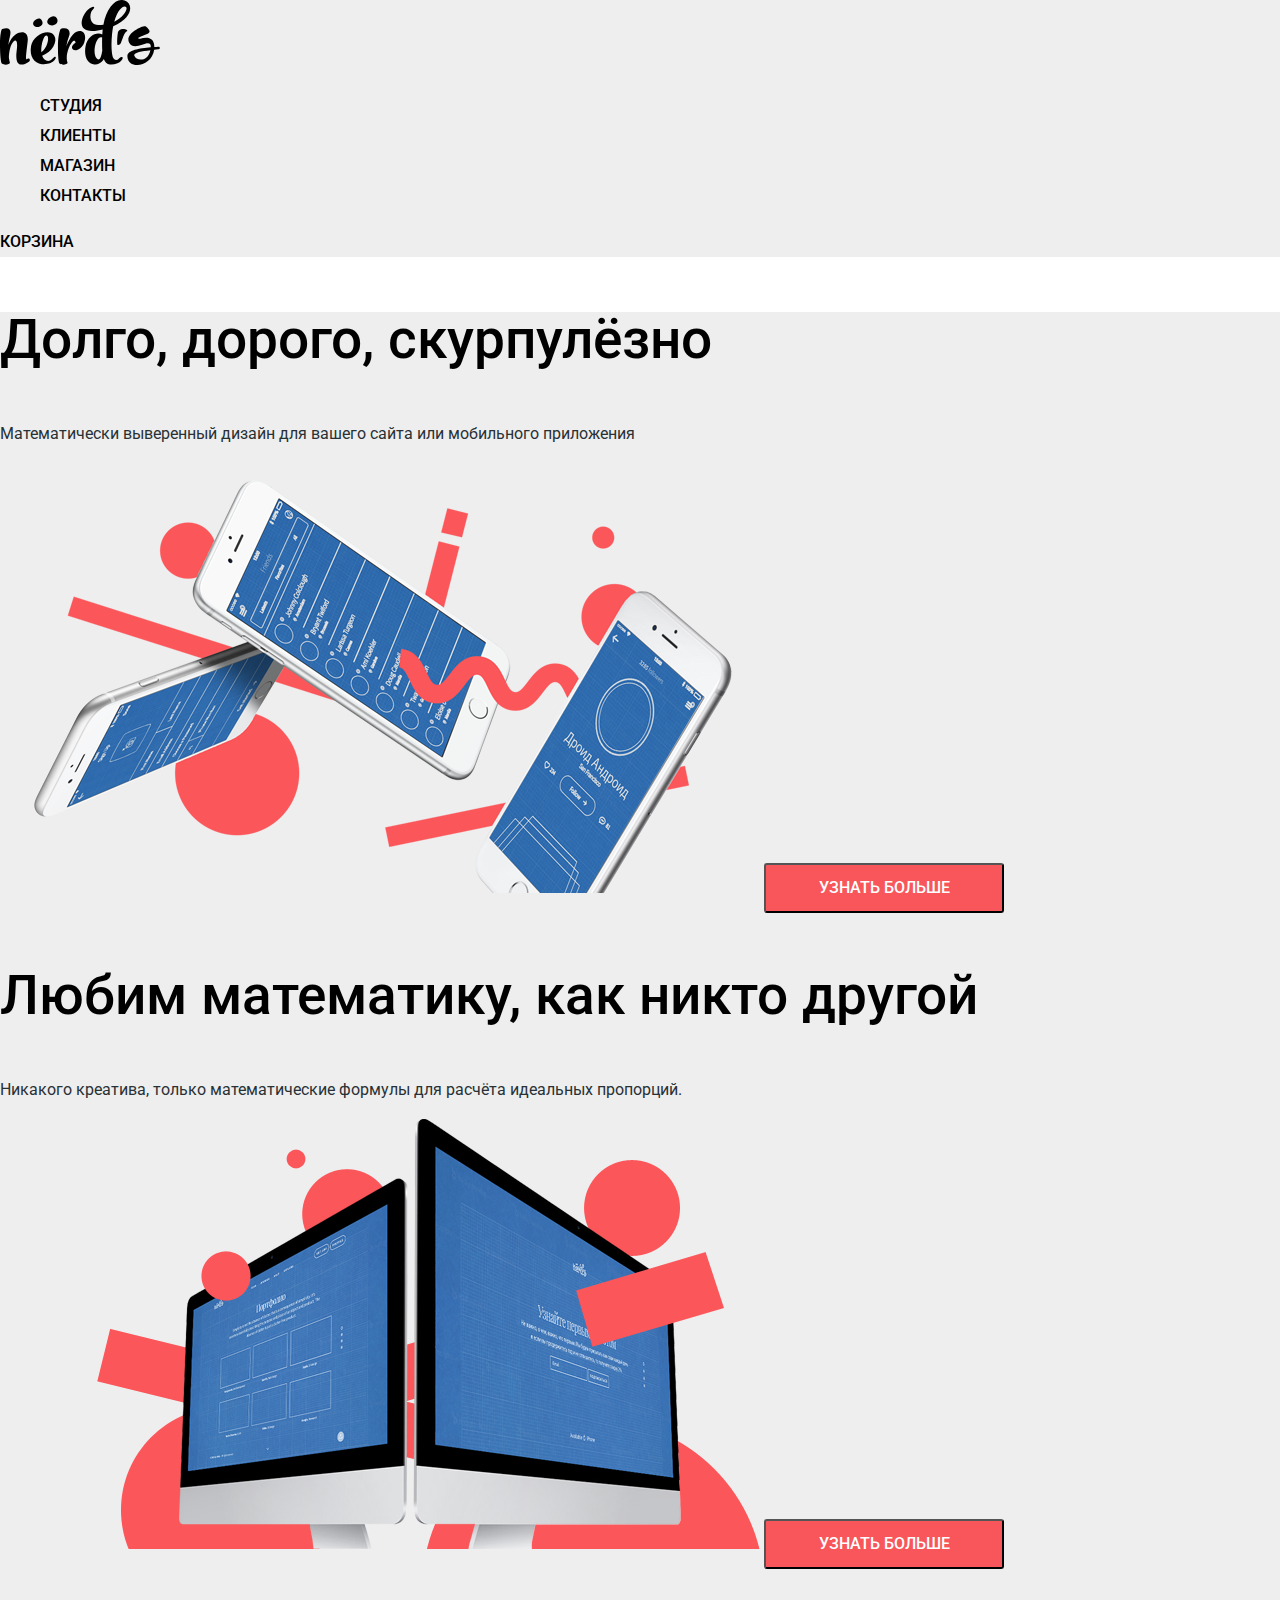
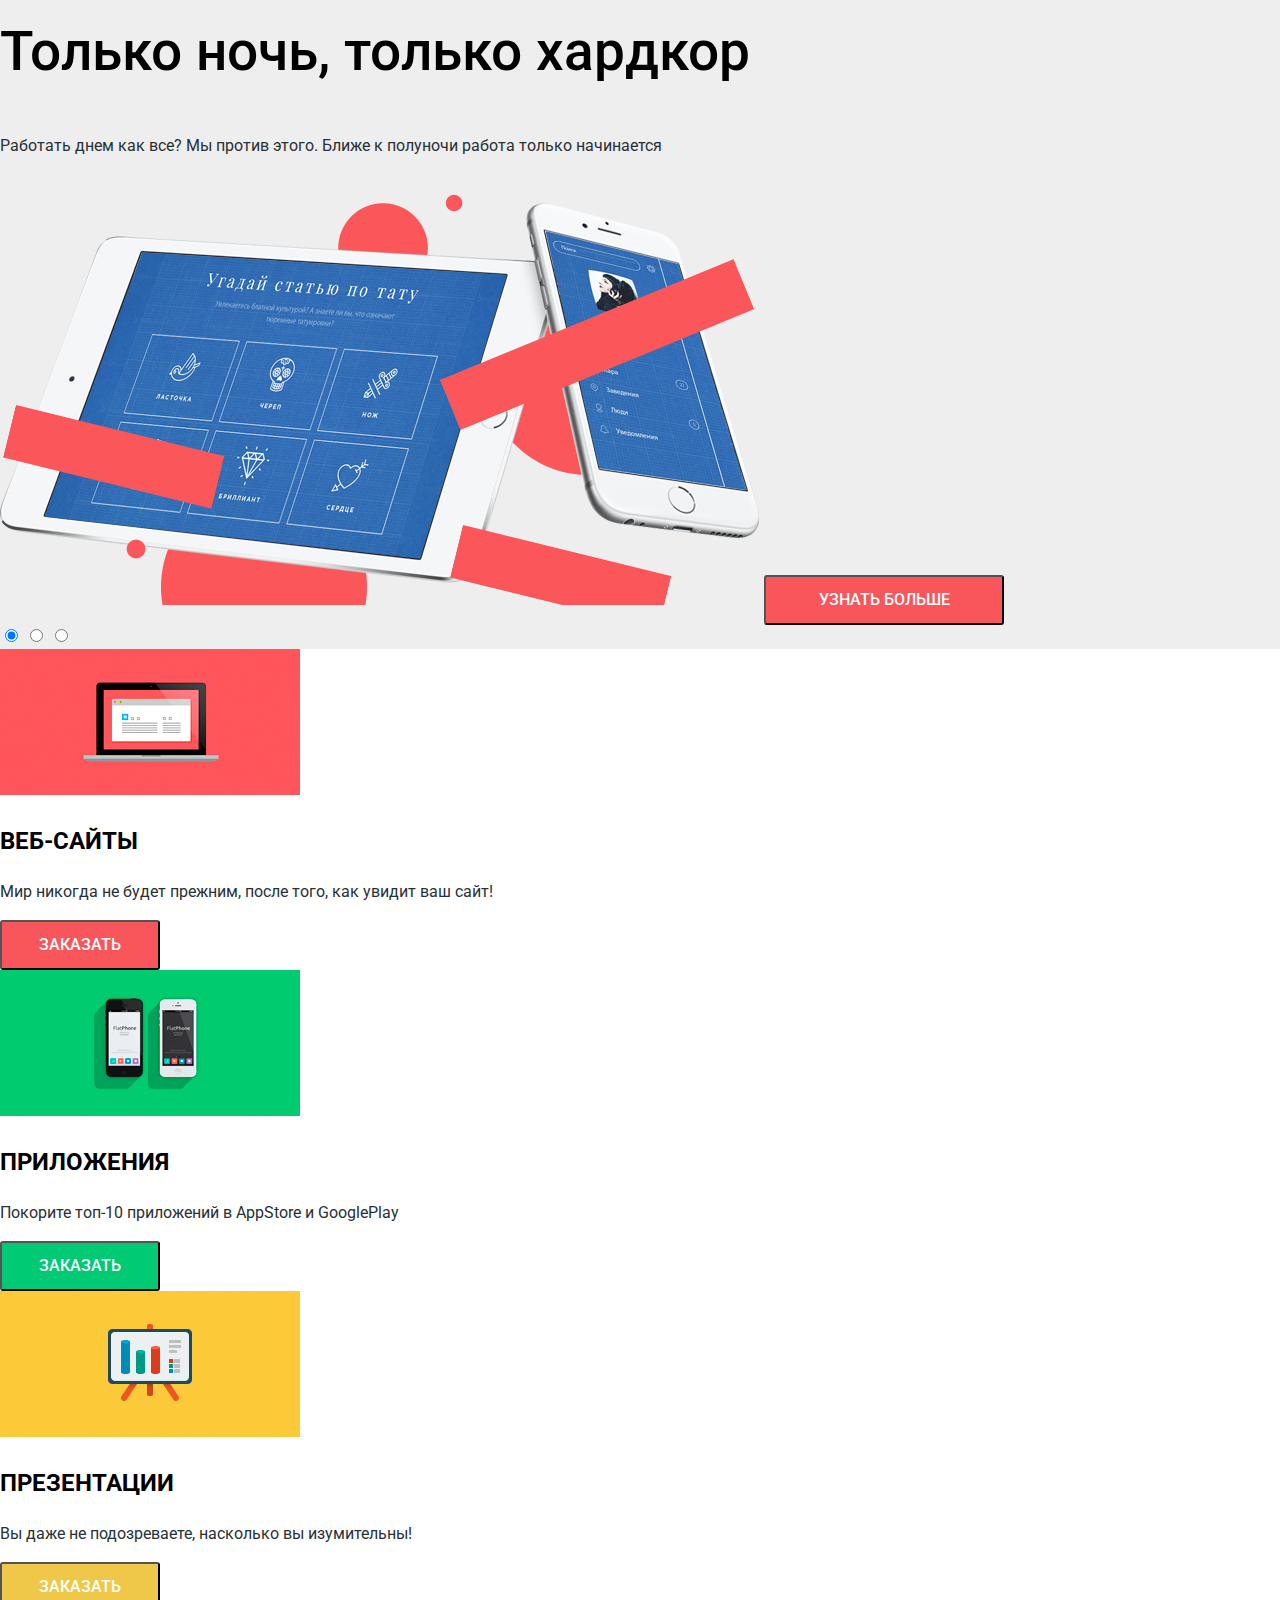
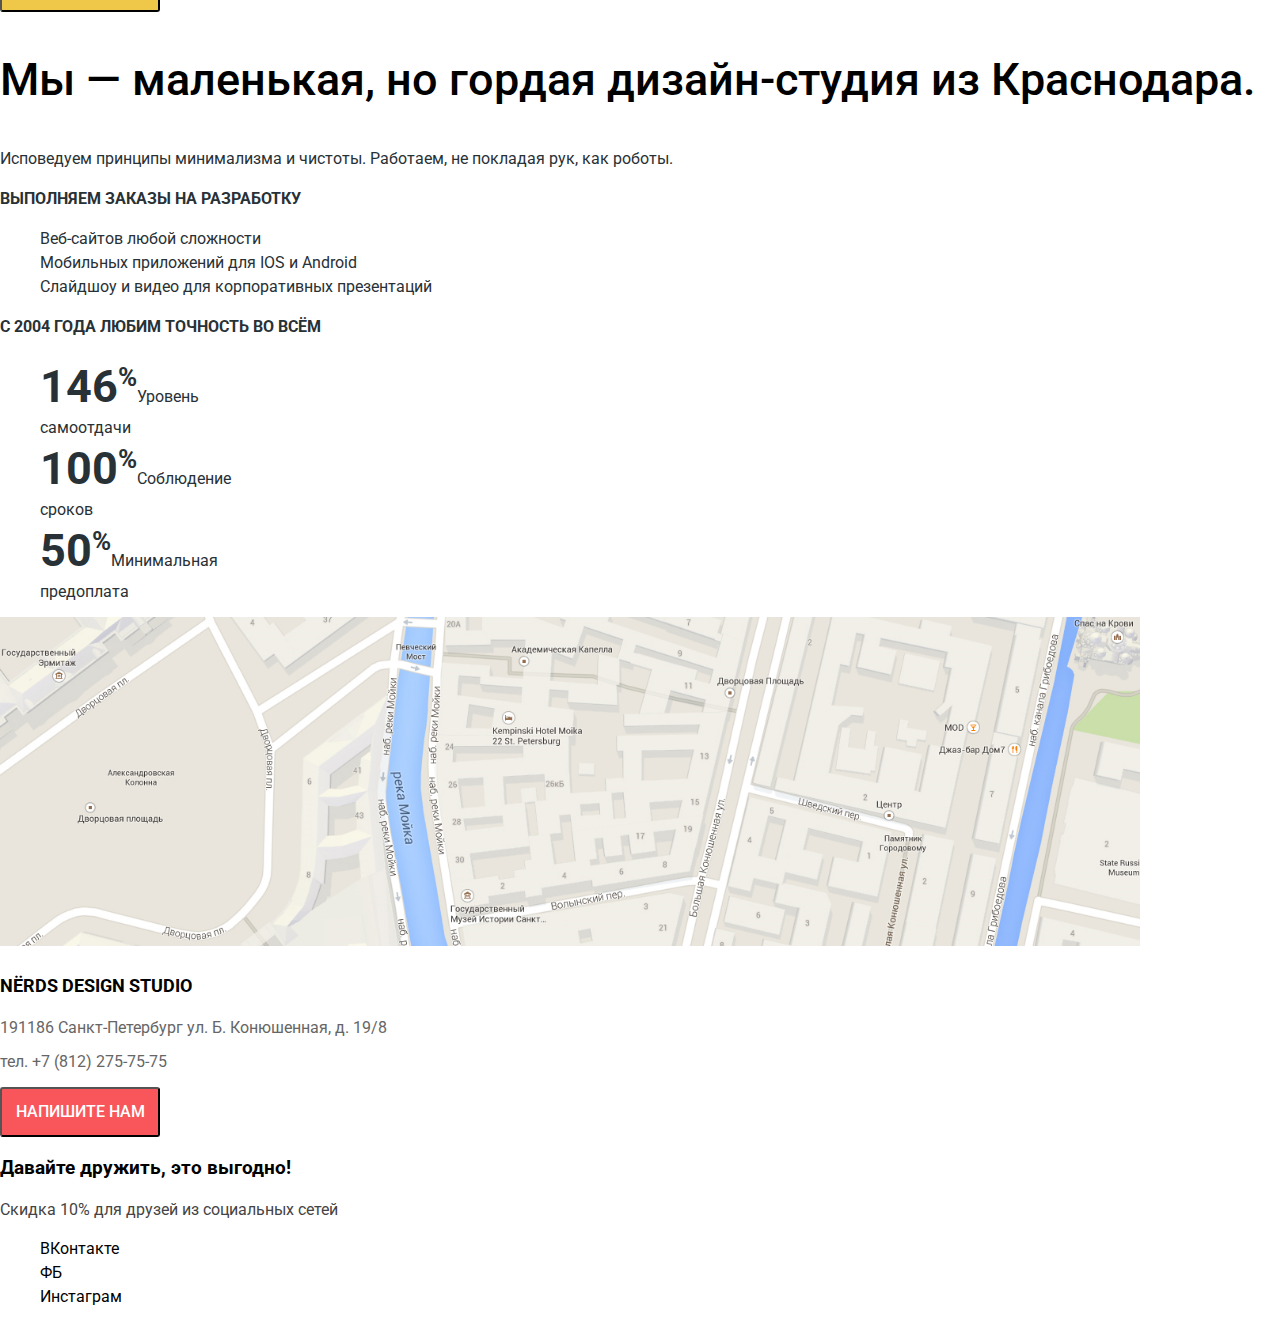
==== commit 3d57cdc9: "Завершение базовой разметки" ====
--- a/index.html
+++ b/index.html
@@ -16,10 +16,10 @@
 			</div>
 			<nav>
 				<ul class="site-navigation">
-					<li class="site-navigation-item"><a class="site-navigation-link" href="blank.html">Студия</a></li>
-  				    <li class="site-navigation-item"><a class="site-navigation-link" href="blank.html">Клиенты</a></li>
-  				    <li class="site-navigation-item"><a class="site-navigation-link" href="catalog.html">Магазин</a></li> 
-  				    <li class="site-navigation-item"><a class="site-navigation-link" href="blank.html">Контакты</a></li>
+					<li class="site-navigation-item"><a class="" href="blank.html">Студия</a></li>
+  				    <li class="site-navigation-item"><a class="" href="blank.html">Клиенты</a></li>
+  				    <li class="site-navigation-item"><a class="" href="catalog.html">Магазин</a></li> 
+  				    <li class="site-navigation-item"><a class="" href="blank.html">Контакты</a></li>
   			    </ul>
   			    <a href="blank.html">Корзина</a>
   		    </nav>
@@ -33,24 +33,24 @@
   			<h2 class="visually-hidden">Делаем красивые, математически выверенные шаблоны</h2>
 
   			<div class="slider-item">
-  				<p class="slide-slogan">Долго, дорого, скурпулёзно</p>
-  				<p class="slide-text">Математически выверенный дизайн для вашего сайта или мобильного приложения</p>
+  				<p class="slider-slogan">Долго, дорого, скурпулёзно</p>
+  				<p class="slider-text">Математически выверенный дизайн для вашего сайта или мобильного приложения</p>
   				<img src="img/slide/nerds-index-slide1.png" width="760" height="431" alt="Идеально вывеверенный просчитанный дизайн">
-  				<button type="button" class="button slide red">Узнать больше</button>
+  				<button type="button" class="button slider red">Узнать больше</button>
   			</div>
 
   			<div class="slider-item">
-  				<p class="slide-slogan">Любим математику, как никто другой</p>
-  				<p class="slide-text">Никакого креатива, только математические формулы для расчёта идеальных пропорций.</p>
+  				<p class="slider-slogan">Любим математику, как никто другой</p>
+  				<p class="slider-text">Никакого креатива, только математические формулы для расчёта идеальных пропорций.</p>
   				<img src="img/slide/nerds-index-slide2.png" width="760" height="431" alt="Тщательно просчитанные пропорции">
-  				<button type="button" class="button slide red">Узнать больше</button>
+  				<button type="button" class="button slider red">Узнать больше</button>
   			</div>
 
   			<div class="slider-item">
-  				<p class="slide-slogan">Только ночь, только хардкор</p>
-  				<p class="slide-text">Работать днем как все? Мы против этого. Ближе к полуночи работа только начинается</p>
+  				<p class="slider-slogan">Только ночь, только хардкор</p>
+  				<p class="slider-text">Работать днем как все? Мы против этого. Ближе к полуночи работа только начинается</p>
   				<img src="img/slide/nerds-index-slide3.png" width="760" height="431" alt="Ночь работе не помеха!">
-  				<button type="button" class="button slide red">Узнать больше</button>
+  				<button type="button" class="button slider red">Узнать больше</button>
   			</div>  	
   			
   			<div class="slider-controls">
@@ -93,7 +93,7 @@
   			<section class="features">
   				<h2 class="visually-hidden">О студии веб-дизайна Нёрдс</h2>
   				<p class="features-title">Мы — маленькая, но гордая дизайн-студия из Краснодара.</p>
-  				<p>Исповедуем принципы минимализма и чистоты. Работаем, не покладая рук, как роботы.</p>
+  				<p class="features-principle">Исповедуем принципы минимализма и чистоты. Работаем, не покладая рук, как роботы.</p>
   				<p class="we-do">Выполняем заказы на разработку</p>
   				<ul class="features-list">
   					<li class="features-item">Веб-сайтов любой сложности</li>
@@ -104,12 +104,12 @@
 
   			<section class="features">
   				<h2 class="visually-hidden">Верстаем как для себя, вовремя и бережём ваши деньги</h2>
-  				<p>С 2004 года любим точность во всём</p>
+  				<p class="we-do">С 2004 года любим точность во всём</p>
   				<!-- СПИСОК ФИЧЕЙ -->
   				<ul class="features-list">
-  					<li class="features-item"><span class="numbers">146<sup>%</sup></span>Уровень самоотдачи</li>
-  					<li class="features-item"><span class="numbers">100<sup>%</sup></span>Соблюдение сроков</li>   
-  					<li class="features-item"><span class="numbers">50<sup>%</sup></span>Минимальная предоплата</li>   
+  					<li class="features-item-2"><span class="numbers">146<sup class="percent">%</sup></span>Уровень<br> самоотдачи</li>
+  					<li class="features-item-2"><span class="numbers">100<sup class="percent">%</sup></span>Соблюдение<br> сроков</li>   
+  					<li class="features-item-2"><span class="numbers">50<sup class="percent">%</sup></span>Минимальная<br> предоплата</li>   
   				</ul>
   			</section>
   		</section>
@@ -136,12 +136,11 @@
 
   		<!-- Адрес и вызов формы Напишите нам-->
   		<section class="address">
-  			<h3>Напишите нам</h3>
-  			<p >NЁrds design studio</p>
-  			<p >191186 Санкт-Петербург ул. Б. Конюшенная, д. 19/8</p> 
-  			<p>тел. +7 (812) 275-75-75</p>
-
-
+  			<h3 class="visually-hidden">Напишите нам</h3>
+  			<p class="company-name">NЁrds design studio</p>
+  			<p class="company-address">191186 Санкт-Петербург ул. Б. Конюшенная, д. 19/8</p> 
+  			<p class="company-phone">тел. +7 (812) 275-75-75</p>
+  			<button type="button" class="button red">Напишите нам</button>
   		</section>
 
   		<section class="call-friends">
--- a/css/style.css
+++ b/css/style.css
@@ -8,7 +8,9 @@
   --basic-black: #000000;
   --basic-white: #ffffff;
 
-  --special: #663d15;
+  --special: green;
+  /*--special: #663d15;*/
+
 }
 
 .visually-hidden {
@@ -38,6 +40,8 @@
 
 a {
   text-decoration: none;
+  color: var(--basic-black);
+/*  background-color: var(--basic-light-grey);*/
 }
 
 img {
@@ -54,20 +58,59 @@
   font-size: 16px;
   line-height: 30px;
   text-transform: uppercase;
-  background-color: var(--basic-light-grey);
-  color: #000000;	
-}
-
+  color: var(--basic-black);	
+  background-color: var(--basic-light-grey);
+}
+
+.main-navigation a {
+  color: var(--basic-black);
+}
+
+.main-navigation a:hover {
+  color: #FB565A;
+}
+
+.main-navigation a:active {
+  color: var(--basic-black);
+  opacity: 0.3;
+}
+
+
+.site-navigation-item.current {
+    border-bottom: 2px solid red;
+    /*border-image: url(../img/background/underline.png) 0 0 1 0;*/
+  }
+
+.basket-button {
+  color: #000;
+}
+
+.basket-button:hover {
+  color: rgb(251, 86, 90);
+}
+
+.basket-button:active {
+  color: #000;
+  opacity: 0.3;
+}
+
+
+
+/**/
 .site-navigation,
 .filter-option,
+.sort-list,
+.sort-arrow,
 .socials-list,
 .catalog-list {
   list-style: none;
 }
 
-
-.site-navigation-current a:not([href]) {
-  background-color: var(--basic-light-grey);
+/*запрещаем взаимодействие с текущим элементом*/
+.site-navigation a:not([href]) {
+  pointer-events: none; /* делаем элемент неактивным для взаимодействия */
+  cursor: default; /*  курсор в виде стрелки */
+  color: var(--basic-black); /* цвет текста чёрный */
 }
 
 /* User navigation */
@@ -79,8 +122,31 @@
 
 .site-navigation a:hover,
 .site-navigation a:focus{
-  background-color: var(--basic-white);
-}
+  background-color: var(--basic-light-grey);
+}
+
+/*Слайдер*/
+.slider {
+  background-color: var(--basic-light-grey);
+}
+.slider-slogan {
+  font-weight: 500;
+  font-size: 55px;
+  line-height: 55px;
+}
+
+.slider-text {
+  color: #283136;
+}
+
+.button.slider {
+  width: 240px;
+  height: 50px;
+  border-radius: 3px;
+}
+
+/**/
+
 
 /* Services*/
 
@@ -189,6 +255,29 @@
   text-transform: uppercase;
 }
 
+/*фильтры и сортировка*/
+
+.filter legend {
+  font-weight: bold;
+  font-size: 18px;
+  line-height: 30px;
+  /* identical to box height, or 167% */
+  text-transform: uppercase;
+  color: #000000;
+}
+
+.filter ul {
+  list-style: none;
+  line-height: 18px;
+}
+
+.filter-input-checkbox:hover + label,
+.filter-input-checkbox:focus + label {
+  color: var(--special);
+}
+
+
+
 /*текст в фильтрах*/
 .field-filter {
   font-size: 16px;
@@ -219,4 +308,105 @@
   line-height: 30px;
   text-align: center;
   text-transform: uppercase;
-}+}
+
+/*Мы-гордые*/
+
+.features-title {
+  font-weight: 500;
+  font-size: 45px;
+  line-height: 45px;
+}
+
+p.features-principle {
+   color: #283136;
+}
+
+p.we-do {
+  font-weight: bold;
+  text-transform: uppercase;
+  color: #283136;
+}
+
+.features-list {
+ color: #283136;
+}
+
+.numbers {
+  font-weight: bold;
+  font-size: 45px;
+  line-height: 64px;
+}
+
+.percent {
+  font-weight: bold;
+  font-size: 26px;
+  line-height: 40px;
+}
+
+.features-item {
+  color: #283136;
+}
+
+.features-item-2 {
+  line-height: 18px;
+  color: #283136;
+}
+
+/*Адрес*/
+
+.address {
+  line-height: 18px;
+  color: #666666;
+}
+
+.company-name {
+  font-weight: bold;
+  font-size: 18px;
+  line-height: 30px;
+  text-transform: uppercase;
+  color: var(--basic-black);
+}
+
+.sort-item a{
+  font-size: 14px;
+  line-height: 18px;
+  text-transform: uppercase;  
+  color: var(--basic-black);  
+  opacity: 0.3;
+}
+
+.sort-item.active a {
+  font-size: 14px;
+  line-height: 18px;
+  text-transform: uppercase;  
+  color: var(--basic-black); 
+  opacity: 1;
+}
+
+.pagination-list {
+  list-style: none;
+}
+
+.pagination-item {
+  font-weight: 500;
+  line-height: 18px;
+  text-transform: uppercase;
+  background-color: var(--basic-light-grey);
+}
+
+.pagination-item a:hover {
+  background-color: #DFDFDF;
+  /*box-shadow: inset 0px 3px 0px rgba(0, 1, 1, 0.1);*/
+  /*border-radius: 3px;*/
+}
+
+.pagination-item a:active {
+  background-color: #D5D5D5;
+  color: #000000;
+  opacity: 0.3;
+}
+
+.pagination-item.current {
+  background-color: var(--basic-white);
+}
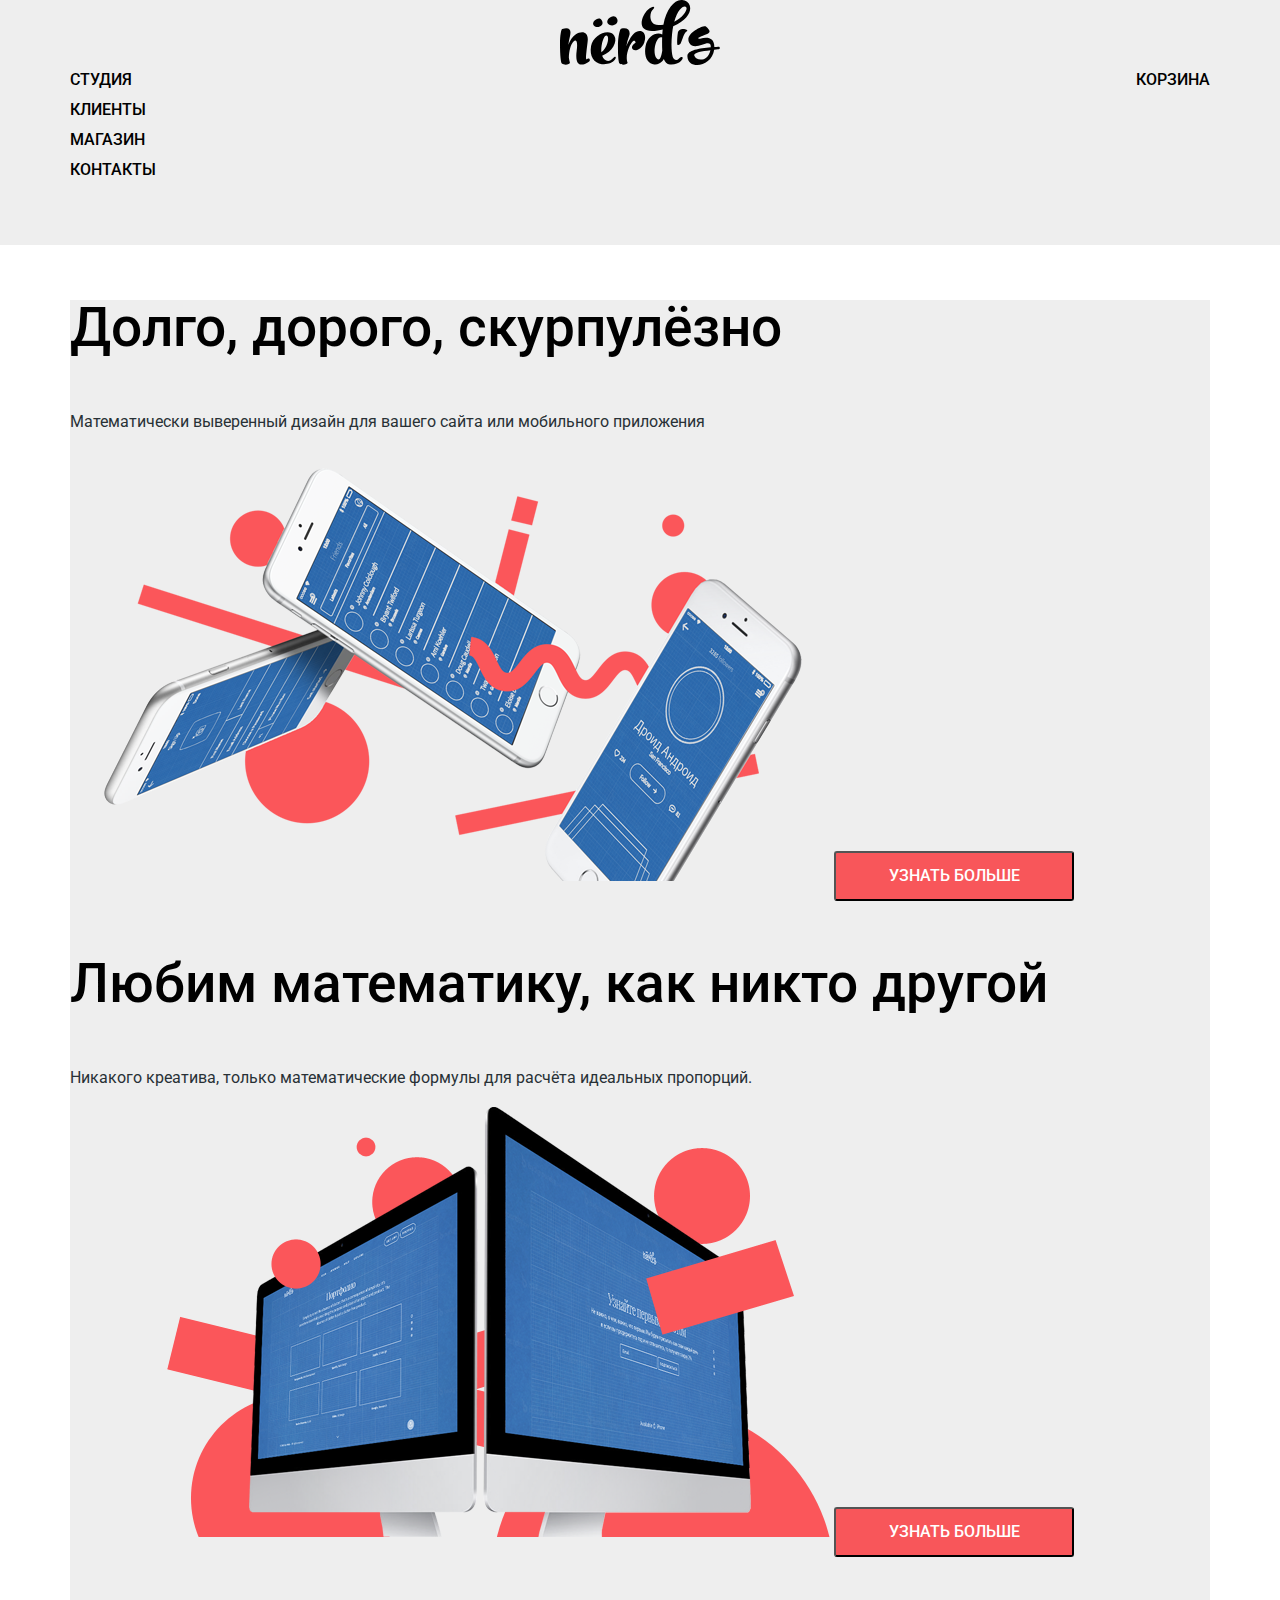
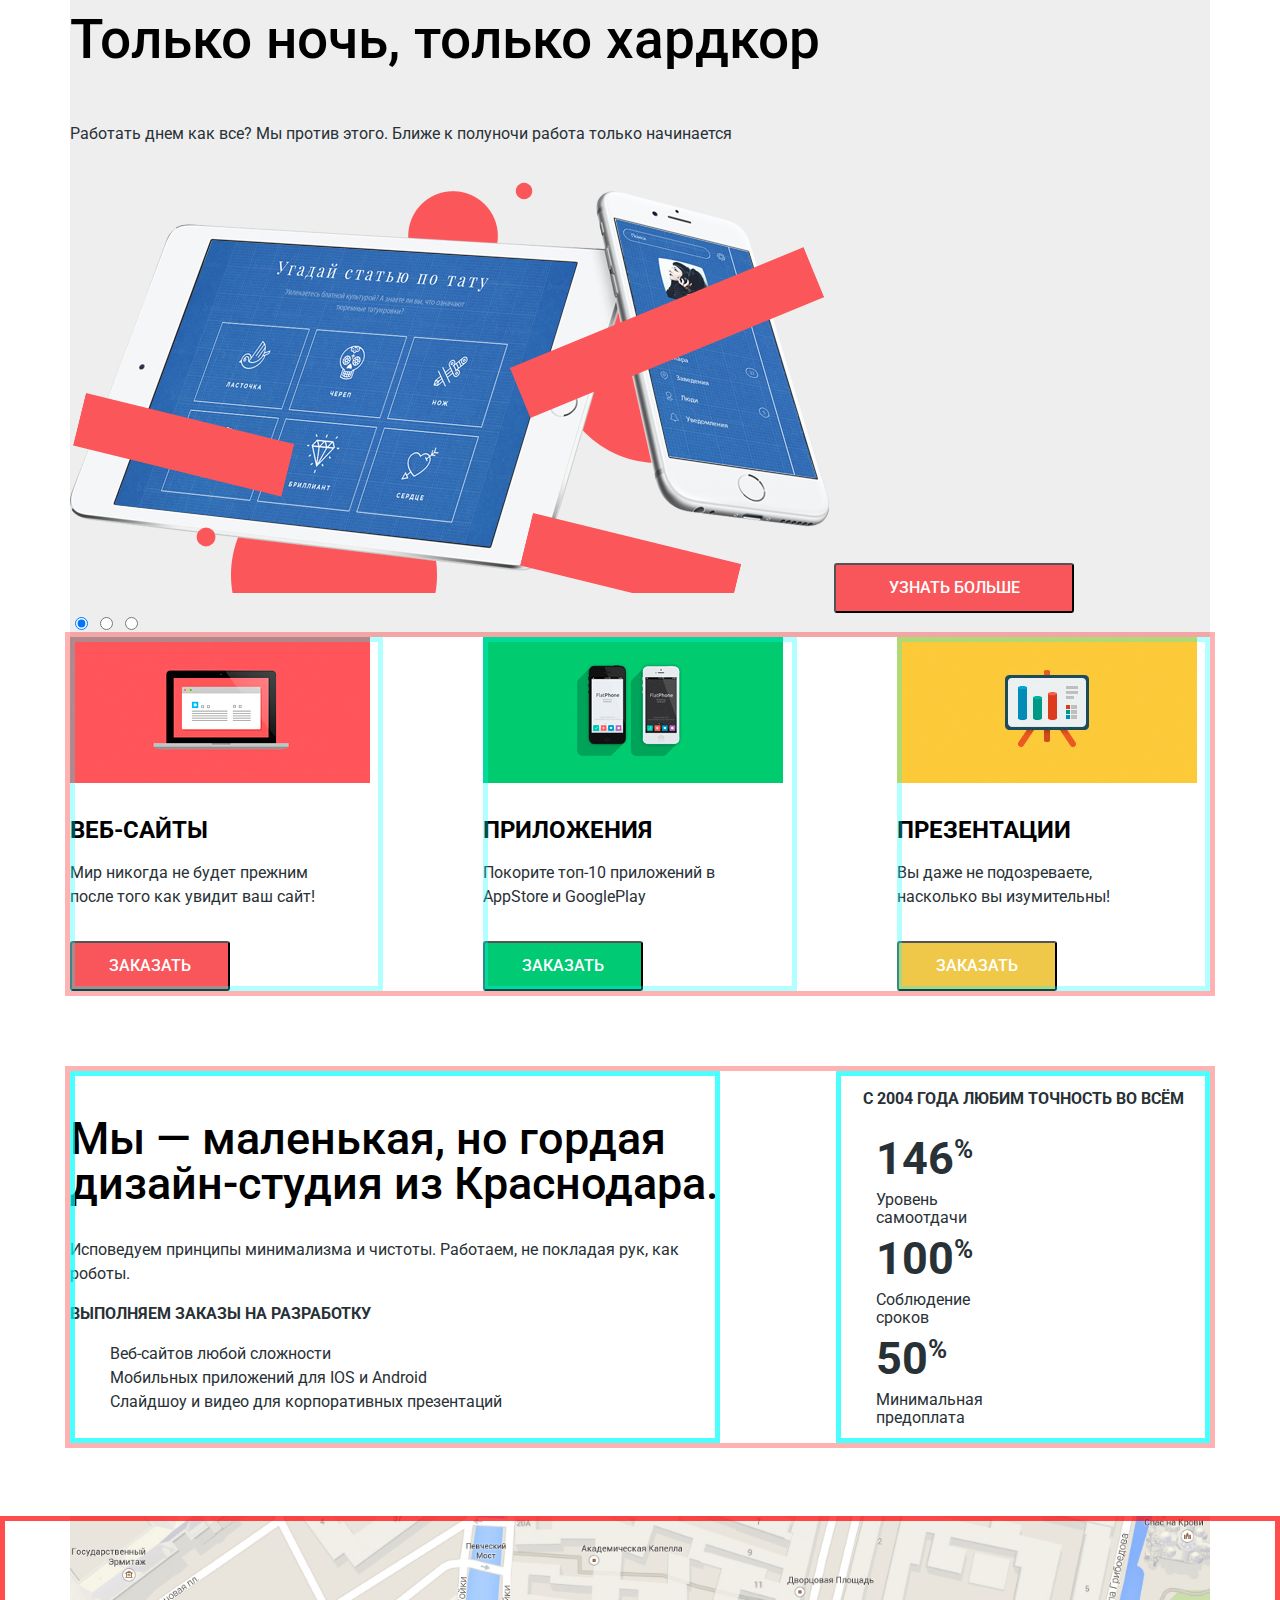
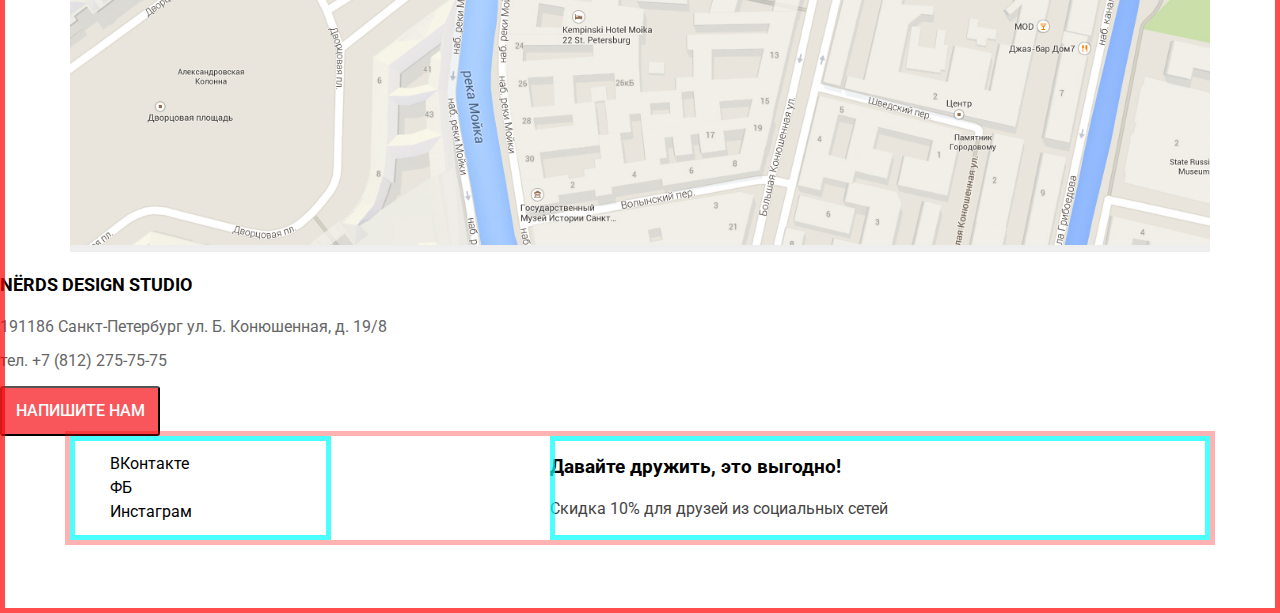
==== commit 51751579: "Начинаем строить сетку" ====
--- a/index.html
+++ b/index.html
@@ -1,5 +1,5 @@
 <!DOCTYPE html>
-<html lang="ru">
+<html class="page" lang="ru">
 <head>
 	<meta charset="utf-8">
     <title>HTML Academy: Нёрдс</title>
@@ -8,25 +8,31 @@
     <link rel="stylesheet" href="css/style.css"> 
 </head>
 
-<body>
+<body class="page-body">
 	<header class="page-header">
 		<nav class="main-navigation" aria-label="Навигация по сайту Нёрдс">
-			<div class="logo index">
+			<a class="logo index">
 				<img src="img/logo/nerds-logo.svg" width="160" height="62" alt="Логотип веб-студии Нёрдс">
-			</div>
-			<nav>
-				<ul class="site-navigation">
-					<li class="site-navigation-item"><a class="" href="blank.html">Студия</a></li>
-  				    <li class="site-navigation-item"><a class="" href="blank.html">Клиенты</a></li>
-  				    <li class="site-navigation-item"><a class="" href="catalog.html">Магазин</a></li> 
-  				    <li class="site-navigation-item"><a class="" href="blank.html">Контакты</a></li>
-  			    </ul>
-  			    <a href="blank.html">Корзина</a>
-  		    </nav>
-  		</nav>
-  	</header>
+			</a>
 
-  	<main>
+				<div class="main-navigation-wrapper">
+					<div class="container">
+						<ul class="site-navigation">
+							<li class="site-navigation-item"><a class="" href="blank.html">Студия</a></li>
+  				            <li class="site-navigation-item"><a class="" href="blank.html">Клиенты</a></li>
+  				            <li class="site-navigation-item"><a class="" href="catalog.html">Магазин</a></li>
+  				            <li class="site-navigation-item"><a class="" href="blank.html">Контакты</a></li>
+ 				        </ul>
+ 				        <div class="user-navigation">
+ 				        	<a class="basket-link" href="blank.html">Корзина</a>
+ 				        </div>
+ 				    </div>
+ 				</div>
+
+ 		</nav>
+ 	</header>
+
+  	<main class="container">
   		<h1 class="visually-hidden">Веб-студия Нёрдс. Сайты, приложения, презентации</h1>
   		<!--Наш подход к работе  СЛАЙДЕР-->
   		<section class="slider">
@@ -70,49 +76,50 @@
   			<section class="services-item">
   				<img src="img/services/website.jpg" width="300" height="146" alt="Разработка Веб-сайтов">
   				<h3 >Веб-сайты</h3>
-  				<p>Мир никогда не будет прежним, после того, как увидит ваш сайт!</p>
+  				<p>Мир никогда не будет прежним<br> после того как увидит ваш сайт!</p>
                 <button type="button" class="button order red">Заказать</button>
   			</section>
   			<section class="services-item">
   				<img src="img/services/application.jpg" width="300" height="146" alt="Разработка Приложений">
   				<h3 >Приложения</h3>
-  				<p>Покорите топ-10 приложений в AppStore и GooglePlay</p>
+  				<p>Покорите топ-10 приложений в<br> AppStore и GooglePlay</p>
                 <button type="button" class="button order green">Заказать</button>  				
   			</section>
 
   			<section class="services-item">
   				<img src="img/services/presentation.jpg" width="300" height="146" alt="Разработка презентаций">
   				<h3 >Презентации</h3>
-  				<p>Вы даже не подозреваете, насколько вы изумительны!</p>
+  				<p>Вы даже не подозреваете,<br> насколько вы изумительны!</p>
                 <button type="button" class="button order yellow">Заказать</button>  				
   			</section>
   		</section>
 
-  		<section class="features">
-  			<h2 class="visually-hidden">О нас</h2>
-  			<section class="features">
-  				<h2 class="visually-hidden">О студии веб-дизайна Нёрдс</h2>
-  				<p class="features-title">Мы — маленькая, но гордая дизайн-студия из Краснодара.</p>
-  				<p class="features-principle">Исповедуем принципы минимализма и чистоты. Работаем, не покладая рук, как роботы.</p>
-  				<p class="we-do">Выполняем заказы на разработку</p>
-  				<ul class="features-list">
-  					<li class="features-item">Веб-сайтов любой сложности</li>
-  					<li class="features-item">Мобильных приложений для IOS и Android</li>		
-  					<li class="features-item">Слайдшоу и видео для корпоративных презентаций</li>		
-  				</ul>
-  			</section>
+  		<div class="index-columns">
+  				<h2 class="visually-hidden">О нас</h2>
+  				<section class="description">
+  					<h2 class="visually-hidden">О студии веб-дизайна Нёрдс</h2>
+  				    <p class="description-title">Мы — маленькая, но гордая дизайн-студия из Краснодара.</p>
+  				    <p class="description-principle">Исповедуем принципы минимализма и чистоты. Работаем, не покладая рук, как роботы.</p>
+  				    <p class="we-do">Выполняем заказы на разработку</p>
+  				    <ul class="description-list">
+  				    	<li class="description-item">Веб-сайтов любой сложности</li>
+  					    <li class="description-item">Мобильных приложений для IOS и Android</li>		
+  					    <li class="description-item">Слайдшоу и видео для корпоративных презентаций</li>		
+  					</ul>
+  				</section>
 
-  			<section class="features">
-  				<h2 class="visually-hidden">Верстаем как для себя, вовремя и бережём ваши деньги</h2>
-  				<p class="we-do">С 2004 года любим точность во всём</p>
-  				<!-- СПИСОК ФИЧЕЙ -->
-  				<ul class="features-list">
-  					<li class="features-item-2"><span class="numbers">146<sup class="percent">%</sup></span>Уровень<br> самоотдачи</li>
-  					<li class="features-item-2"><span class="numbers">100<sup class="percent">%</sup></span>Соблюдение<br> сроков</li>   
-  					<li class="features-item-2"><span class="numbers">50<sup class="percent">%</sup></span>Минимальная<br> предоплата</li>   
-  				</ul>
-  			</section>
-  		</section>
+  				<section class="statistics">
+  					<h2 class="visually-hidden">Верстаем как для себя, вовремя и бережём ваши деньги</h2>
+  				    <p class="we-do">С 2004 года любим точность во всём</p>
+  				    <!-- СПИСОК ФИЧЕЙ -->
+  				    <ul class="statistics-list">
+  				    	<li class="statistics-item"><span class="numbers">146<sup class="percent">%</sup></span><br>Уровень<br>самоотдачи</li>
+     					<li class="statistics-item"><span class="numbers">100<sup class="percent">%</sup></span><br>Соблюдение<br>сроков</li>   
+  					    <li class="statistics-item"><span class="numbers">50<sup class="percent">%</sup></span><br>Минимальная<br>предоплата</li>
+  					</ul>
+  				</section>
+  		</div>
+  		
 
   		<section class="clients"> 
   			<h2 class="visually-hidden">Наши клиенты</h2>
@@ -124,36 +131,47 @@
   	</main>
 
   	<!-- копируем на страницу Каталога-->
-  	<footer class="page-footer">
-  		<h2 class="visually-hidden">Как нас найти в реале и виртуале</h2>
-  		<section class="map">
-  			<h3 class="visually-hidden">Карта проезда к офису веб-студии</h3>
-  			<img src="img/map/map.png" width="1140" height="416" alt="Карта проезда к офису веб-студии Нёрдс">
-  			<!-- Карта -->
-  		</section>
+  	<footer class="page-footer main-footer">
+  		<div class="container">
+  			<h2 class="visually-hidden">Как нас найти в реале и виртуале</h2>
+  			<section class="map">
+  				<h3 class="visually-hidden">Карта проезда к офису веб-студии</h3>
+  				<img src="img/map/map.png" width="1140" height="416" alt="Карта проезда к офису веб-студии Нёрдс">
+  			    <!-- Карта -->
+  		    </section>
+  		</div>
 
-  		<!-- Секция Напишите нам и вызов формы-->
+  		    <!-- Секция Напишите нам и вызов формы-->
 
-  		<!-- Адрес и вызов формы Напишите нам-->
-  		<section class="address">
-  			<h3 class="visually-hidden">Напишите нам</h3>
-  			<p class="company-name">NЁrds design studio</p>
-  			<p class="company-address">191186 Санкт-Петербург ул. Б. Конюшенная, д. 19/8</p> 
-  			<p class="company-phone">тел. +7 (812) 275-75-75</p>
-  			<button type="button" class="button red">Напишите нам</button>
-  		</section>
+     		<!-- Адрес и вызов формы Напишите нам-->
+		<section class="address">
+			<h3 class="visually-hidden">Напишите нам</h3>
+		    <p class="company-name">NЁrds design studio</p>
+		    <p class="company-address">191186 Санкт-Петербург ул. Б. Конюшенная, д. 19/8</p> 
+   			<p class="company-phone">тел. +7 (812) 275-75-75</p>
+   			<button type="button" class="button red">Напишите нам</button>
+   		</section>
 
-  		<section class="call-friends">
-  			<h2 class="visually-hidden">Призыв дружить и получать бонусы за дружбу</h2>
-  			<h3 class="call-slogan">Давайте дружить, это выгодно!</h3>
-  			<p>Скидка 10% для друзей из социальных сетей</p>
-  			<ul class="socials-list">
-  				<li class="socials-item"><a href="" title="Мы ВКонтакте">ВКонтакте</a></li>
-  				<li class="socials-item"><a href="" title="Мы в фейсбуке">ФБ</a></li>
-  				<li class="socials-item"><a href="" title="Мы в Инстаграм">Инстаграм</a></li>
-  			</ul>
-  		</section>
-  	</footer>
+   		<div class="container">		
+   			<div class="index-columns">     	
+   				<section class="socials">
+					<ul class="socials-list">
+    			    	<li class="socials-item"><a href="" title="Мы ВКонтакте">ВКонтакте</a></li>
+        				<li class="socials-item"><a href="" title="Мы в фейсбуке">ФБ</a></li>
+        				<li class="socials-item"><a href="" title="Мы в Инстаграм">Инстаграм</a></li>
+     			    </ul>
+     			</section>
+					
+  	        	<section class="call-friends">
+  		        	<h2 class="visually-hidden">Призыв дружить и получать бонусы за дружбу</h2>
+     		    	<h3 class="call-slogan">Давайте дружить, это выгодно!</h3>
+    			    <p>Скидка 10% для друзей из социальных сетей</p>
+    			</section>
+    		</div>
+    	</div>
+
+     </footer>
+
   	<section class="modal">
   		<h3 class="visually-hidden">Форма для отправки сообщения</h3>
   		<form class="visually-hidden" action="https://echo.htmlacademy.ru" method="post">
--- a/css/style.css
+++ b/css/style.css
@@ -49,18 +49,85 @@
   height: auto;
 }
 
-.page-header {
-  background-color: var(--basic-light-grey);
-}
+.page {
+  height: 100%;
+}
+
+.page-body {
+  min-height: 100%;
+  display: grid;
+  grid-template-rows: min-content 1fr min-content;
+  align-content: start;
+}
+
+/*.page-header {margin-bottom: 70px;    ВРЕМЕННО} */
 
 .main-navigation {
+  display: flex;
+  flex-direction: column;
+  align-items: center;
+
   font-weight: 500;
   font-size: 16px;
   line-height: 30px;
   text-transform: uppercase;
-  color: var(--basic-black);	
+  color: var(--basic-black);  
+/*  background-color: var(--basic-light-grey);*/
+
+  color: var(--basic-white);
+  background-color: transparent;
+
+}
+.main-navigation-wrapper {
+  width: 100%;
+  margin-bottom: 60px;
+}
+
+.logo {
+  width: 160px;
+  height: 65px;
+}
+
+/*Container*/
+
+.container {
+  width: 1140px;
+  margin: 0 auto;
+  padding: 0 10px;
+}
+
+.main-navigation-wrapper .container {
+  display: flex;
+  justify-content: space-between;
+}
+
+
+.site-navigation {
+  width:576px;
+  margin: 0px;
+  padding: 0px;
+  min-height: 30px;
+
+  list-style: none;
+}
+
+.user-navigation {
+  max-width: 125px;
+  padding-left: 30px;
+
+}
+
+.user-navigation .basket-link {
+  padding-left: 50px;
+}
+
+/* Main navigation */
+
+.page-header {
   background-color: var(--basic-light-grey);
 }
+
+
 
 .main-navigation a {
   color: var(--basic-black);
@@ -74,12 +141,14 @@
   color: var(--basic-black);
   opacity: 0.3;
 }
+
 
 
 .site-navigation-item.current {
     border-bottom: 2px solid red;
     /*border-image: url(../img/background/underline.png) 0 0 1 0;*/
   }
+
 
 .basket-button {
   color: #000;
@@ -102,7 +171,9 @@
 .sort-list,
 .sort-arrow,
 .socials-list,
-.catalog-list {
+.catalog-list,
+.description-list,
+.statistics-list {
   list-style: none;
 }
 
@@ -150,8 +221,22 @@
 
 /* Services*/
 
+.services {
+  display: grid;
+  grid-template-columns: 1fr 1fr 1fr;
+  column-gap: 100px;
+  margin: 0;
+  padding: 0;
+
+  margin-bottom: 80px;
+  outline: 5px solid rgba(255, 0, 0 , 0.3);
+}
+
 .services-item {
   text-align: left;
+
+  outline: 5px solid rgba(0, 255, 255 , 0.3);
+  outline-offset: -5px;
 }
 
 .services-item h3 {
@@ -161,10 +246,13 @@
   line-height: 30px;
   text-align: left;
   text-transform: uppercase;
+  margin-top: 25px;
+  margin-bottom: 16px;
 }
 
 .services-item p {
   color: #283136;
+  margin-bottom: 32px;
 }
 
 .button {
@@ -232,15 +320,133 @@
 }
 
 
-/*Features*/
-
-.features-list {
+/*About-Description-Statistic-Features*/
+
+.index-columns {
+  display: flex;
+  justify-content: space-between;
+  margin-bottom: 73px;
+
+  outline: 5px solid rgba(255, 0, 0 , 0.3);
+}
+
+/*.features-list {
   list-style: none;
-}
-
-
+}*/
+
+.description {
+  width: 650px;
+
+
+  outline: 5px solid rgba(0, 255, 255, 0.7);
+  outline-offset: -5px;
+}
+
+.statistics {
+
+  width: 374px;
+ 
+  outline: 5px solid rgba(0, 255, 255, 0.7);
+  outline-offset: -5px;
+}
+
+/*Мы-гордые*/
+
+.description-title {
+  font-weight: 500;
+  font-size: 45px;
+  line-height: 45px;
+  margin-bottom: 32px;
+}
+
+p.description-principle {
+   color: #283136;
+}
+
+.description p.we-do {
+  font-weight: bold;
+  text-transform: uppercase;
+  text-align: left;
+  color: #283136;
+}
+
+.statistics p.we-do {
+  font-weight: bold;
+  text-transform: uppercase;
+  text-align: center;
+  color: #283136;
+}
+
+
+.description-list,
+.statistics-list {
+ color: #283136;
+}
+
+.numbers {
+  font-weight: bold;
+  font-size: 45px;
+  line-height: 64px;
+}
+
+.percent {
+  font-weight: bold;
+  font-size: 26px;
+  line-height: 40px;
+}
+
+.description-item {
+  color: #283136;
+}
+
+.statistics-item {
+  line-height: 18px;
+  color: #283136;
+}
+
+/* Footer*/
+.main-footer {
+  outline: 5px solid rgba(255, 0, 0, 0.7);
+  outline-offset: -5px;
+
+}
+
+.map {
+  background-color: var(--basic-light-grey);
+}
+
+.call-friends {
+  width: 660px;
+  outline: 5px solid rgba(0, 255, 255, 0.7);
+  outline-offset: -5px;
+
+}
+
+.socials {
+  width: 261px;  
+  outline: 5px solid rgba(0, 255, 255, 0.7);
+  outline-offset: -5px; 
+}
 
 /*Каталог*/
+
+.page-catalog { 
+  display: grid;
+  grid-template-columns: 260px 1fr;
+  align-content: start;
+
+  outline-offset: -5px;
+  outline: 5px solid rgba(255, 0, 0, 0.7);
+}
+
+
+.page-catalog .catalog-title {
+  grid-column: 1 / -1;
+
+  outline-offset: -5px;
+  outline: 5px solid rgba(0, 255, 0, 0.7);
+} 
+
 h1.catalog-title {
   font-weight: 500;
   font-size: 55px;
@@ -255,7 +461,93 @@
   text-transform: uppercase;
 }
 
+.catalog-order {
+  width: 760px;
+  margin-left: 120px;  /*!!!  140 !!!*/
+}
+
+.catalog-list {
+  display: flex;
+  flex-wrap: wrap;
+  padding: 0px;
+  margin: 0px;
+}
+
+.catalog-item {
+  position: relative;
+  width: 360px;
+  min-height: 578px;  /*620px*/
+  margin-right: 37px;  /*!!! 37 px !!!*/
+  margin-bottom: 31px;
+  padding-top: 23px;
+}
+
+.catalog-item:nth-child(2n) {
+  margin-right: 0;
+}
+
+.catalogue-item::before {
+  content: "";
+  position: absolute;
+  top: 0;
+  left: 0;
+  width: 100%;
+  min-height: 40px;
+  background-image: url(../img/shop/browser-repose.jpg);
+}
+
+.catalogue-item:hover::before {
+  background-image: url(../img/shop/browser.jpg);
+}
+
+.hidden-card { 
+  /*display: none;*/
+  display: block;
+  background-color: rgb(233,233,233);
+  position: absolute;
+  left: 0px;
+  bottom: 0px;
+  width: 100%;
+  min-height: 231px;
+}
+
+.catalog-item-image img {
+  display: block;
+}
+
+li.catalogue-item:hover > .hidden-card {
+  display: block;
+}
+
+.catalogue-description {
+  line-height: 18px;
+  text-align: center; 
+  margin: 0;  
+  margin-top: 18px;
+  margin-bottom: 27px;
+}
+
 /*фильтры и сортировка*/
+.filters {
+  
+  outline-offset: -5px;
+  outline: 5px solid rgba(255, 0, 0, 0.7);
+}
+
+.catalog {
+  outline-offset: -5px;
+  outline: 5px solid rgba(0, 255, 0, 0.7);
+}
+
+.pagination {
+  outline-offset: -5px;
+  outline: 5px solid rgba(0, 0, 255, 0.7);
+}
+
+.sort-row {  outline-offset: -5px;
+  outline: 5px solid rgba(0, 255, 255, 0.7);
+}
+
 
 .filter legend {
   font-weight: bold;
@@ -310,48 +602,6 @@
   text-transform: uppercase;
 }
 
-/*Мы-гордые*/
-
-.features-title {
-  font-weight: 500;
-  font-size: 45px;
-  line-height: 45px;
-}
-
-p.features-principle {
-   color: #283136;
-}
-
-p.we-do {
-  font-weight: bold;
-  text-transform: uppercase;
-  color: #283136;
-}
-
-.features-list {
- color: #283136;
-}
-
-.numbers {
-  font-weight: bold;
-  font-size: 45px;
-  line-height: 64px;
-}
-
-.percent {
-  font-weight: bold;
-  font-size: 26px;
-  line-height: 40px;
-}
-
-.features-item {
-  color: #283136;
-}
-
-.features-item-2 {
-  line-height: 18px;
-  color: #283136;
-}
 
 /*Адрес*/
 
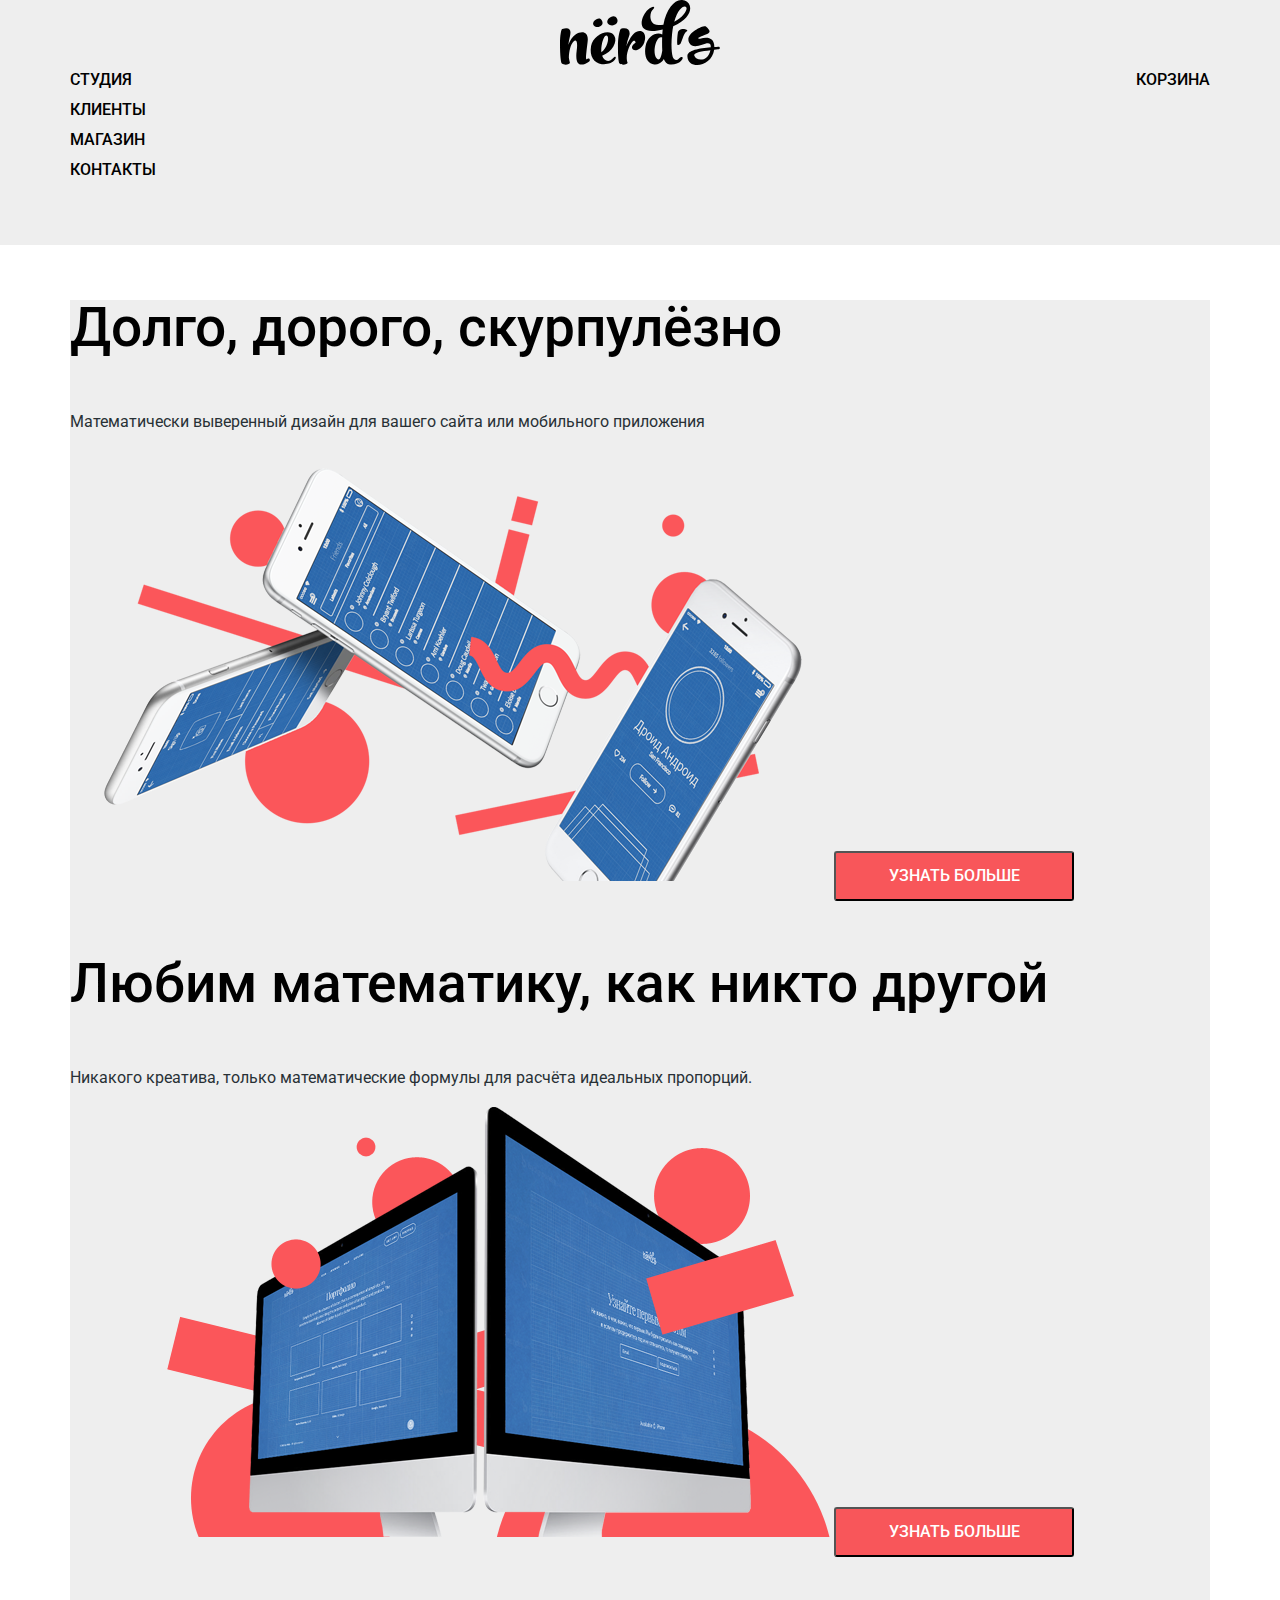
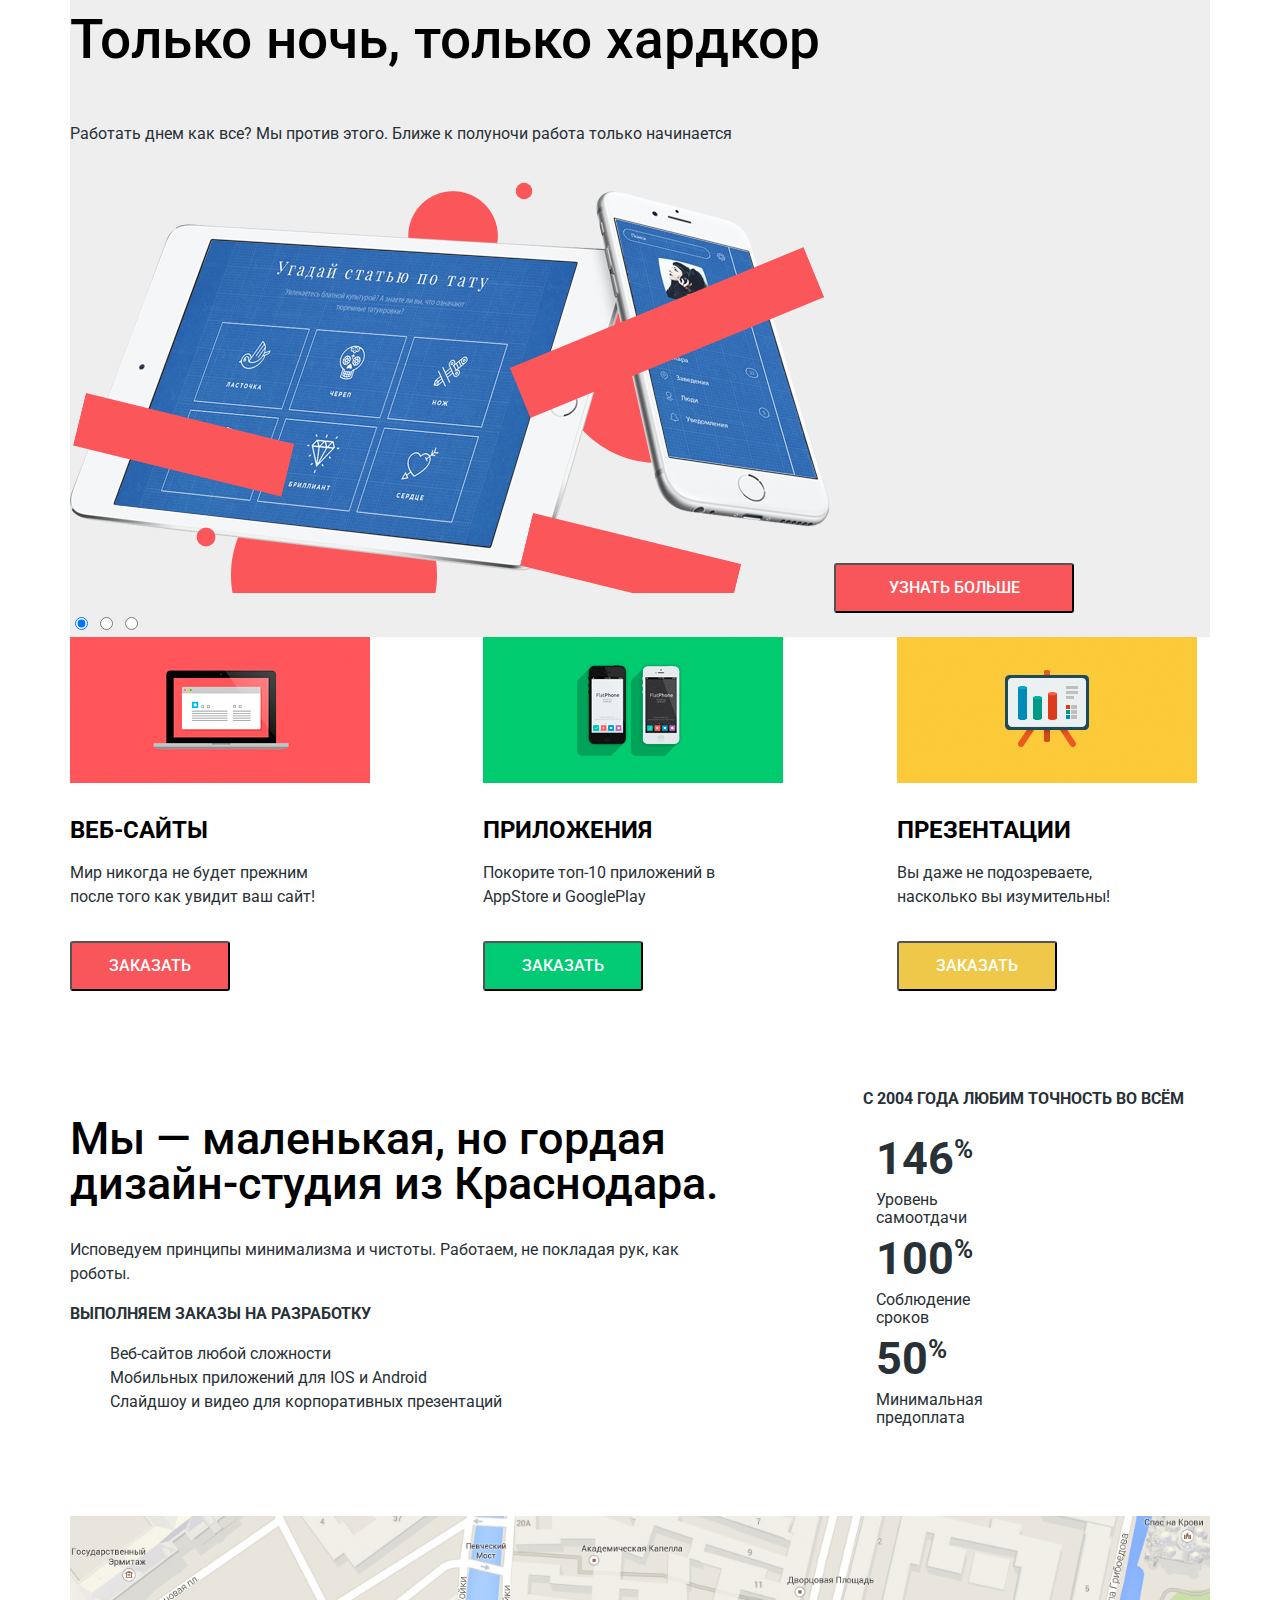
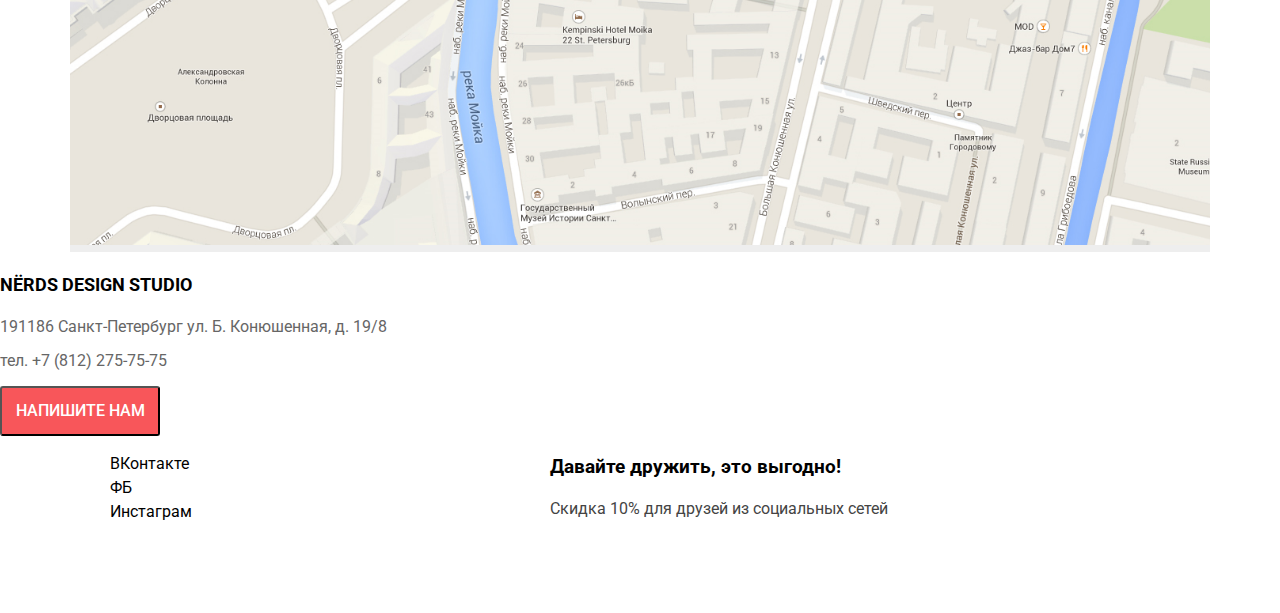
==== commit ea34e73e: "Завершаем строить сетку" ====
--- a/index.html
+++ b/index.html
@@ -155,6 +155,7 @@
    		<div class="container">		
    			<div class="index-columns">     	
    				<section class="socials">
+   					<h3 class="visually-hidden">Студия Нёрдс в социальных сетях. Присоединяйтесь</h3>
 					<ul class="socials-list">
     			    	<li class="socials-item"><a href="" title="Мы ВКонтакте">ВКонтакте</a></li>
         				<li class="socials-item"><a href="" title="Мы в фейсбуке">ФБ</a></li>
--- a/css/style.css
+++ b/css/style.css
@@ -229,14 +229,11 @@
   padding: 0;
 
   margin-bottom: 80px;
-  outline: 5px solid rgba(255, 0, 0 , 0.3);
+
 }
 
 .services-item {
   text-align: left;
-
-  outline: 5px solid rgba(0, 255, 255 , 0.3);
-  outline-offset: -5px;
 }
 
 .services-item h3 {
@@ -326,8 +323,6 @@
   display: flex;
   justify-content: space-between;
   margin-bottom: 73px;
-
-  outline: 5px solid rgba(255, 0, 0 , 0.3);
 }
 
 /*.features-list {
@@ -336,18 +331,10 @@
 
 .description {
   width: 650px;
-
-
-  outline: 5px solid rgba(0, 255, 255, 0.7);
-  outline-offset: -5px;
 }
 
 .statistics {
-
   width: 374px;
- 
-  outline: 5px solid rgba(0, 255, 255, 0.7);
-  outline-offset: -5px;
 }
 
 /*Мы-гордые*/
@@ -406,9 +393,6 @@
 
 /* Footer*/
 .main-footer {
-  outline: 5px solid rgba(255, 0, 0, 0.7);
-  outline-offset: -5px;
-
 }
 
 .map {
@@ -417,15 +401,10 @@
 
 .call-friends {
   width: 660px;
-  outline: 5px solid rgba(0, 255, 255, 0.7);
-  outline-offset: -5px;
-
 }
 
 .socials {
   width: 261px;  
-  outline: 5px solid rgba(0, 255, 255, 0.7);
-  outline-offset: -5px; 
 }
 
 /*Каталог*/
@@ -434,17 +413,11 @@
   display: grid;
   grid-template-columns: 260px 1fr;
   align-content: start;
-
-  outline-offset: -5px;
-  outline: 5px solid rgba(255, 0, 0, 0.7);
 }
 
 
 .page-catalog .catalog-title {
   grid-column: 1 / -1;
-
-  outline-offset: -5px;
-  outline: 5px solid rgba(0, 255, 0, 0.7);
 } 
 
 h1.catalog-title {
@@ -477,7 +450,7 @@
   position: relative;
   width: 360px;
   min-height: 578px;  /*620px*/
-  margin-right: 37px;  /*!!! 37 px !!!*/
+  margin-right: 37px;  
   margin-bottom: 31px;
   padding-top: 23px;
 }
@@ -486,7 +459,7 @@
   margin-right: 0;
 }
 
-.catalogue-item::before {
+.catalog-item::before {
   content: "";
   position: absolute;
   top: 0;
@@ -496,13 +469,12 @@
   background-image: url(../img/shop/browser-repose.jpg);
 }
 
-.catalogue-item:hover::before {
+.catalog-item:hover::before {
   background-image: url(../img/shop/browser.jpg);
 }
 
 .hidden-card { 
-  /*display: none;*/
-  display: block;
+  display: none;
   background-color: rgb(233,233,233);
   position: absolute;
   left: 0px;
@@ -511,15 +483,25 @@
   min-height: 231px;
 }
 
+.buy {
+  display: block;
+  line-height: 50px;
+  box-sizing: border-box;
+  margin: auto;
+}
+
+.catalog-item-image p {
+  margin-bottom: 0px;
+}
 .catalog-item-image img {
   display: block;
 }
 
-li.catalogue-item:hover > .hidden-card {
+li.catalog-item:hover >.hidden-card {
   display: block;
 }
 
-.catalogue-description {
+.catalog-description {
   line-height: 18px;
   text-align: center; 
   margin: 0;  
@@ -527,26 +509,49 @@
   margin-bottom: 27px;
 }
 
+.catalog-header {
+  font-size: 18px;
+  text-transform: uppercase;
+  text-align: center;
+  margin: 0;
+  margin-top: 26px;
+}
+
 /*фильтры и сортировка*/
 .filters {
-  
-  outline-offset: -5px;
-  outline: 5px solid rgba(255, 0, 0, 0.7);
-}
-
-.catalog {
-  outline-offset: -5px;
-  outline: 5px solid rgba(0, 255, 0, 0.7);
-}
-
-.pagination {
-  outline-offset: -5px;
-  outline: 5px solid rgba(0, 0, 255, 0.7);
-}
-
-.sort-row {  outline-offset: -5px;
-  outline: 5px solid rgba(0, 255, 255, 0.7);
-}
+  width: 260px;
+}
+
+.filter fieldset {
+  padding: 0;
+  margin: 0;
+  margin-bottom: 30px;
+  border: none;
+}
+
+.filter fieldset:first-child {
+  margin-bottom: 43px;
+}
+
+.filter legend {
+  margin-bottom: 13px;
+  font-weight: bold;
+  font-size: 18px;
+  line-height: 30px;
+}
+
+.filter ul {
+  padding: 0;
+  margin: 0;
+  list-style: none;
+  line-height: 18px;
+}
+
+.catalog {}
+
+.pagination {}
+
+.sort-row {}
 
 
 .filter legend {
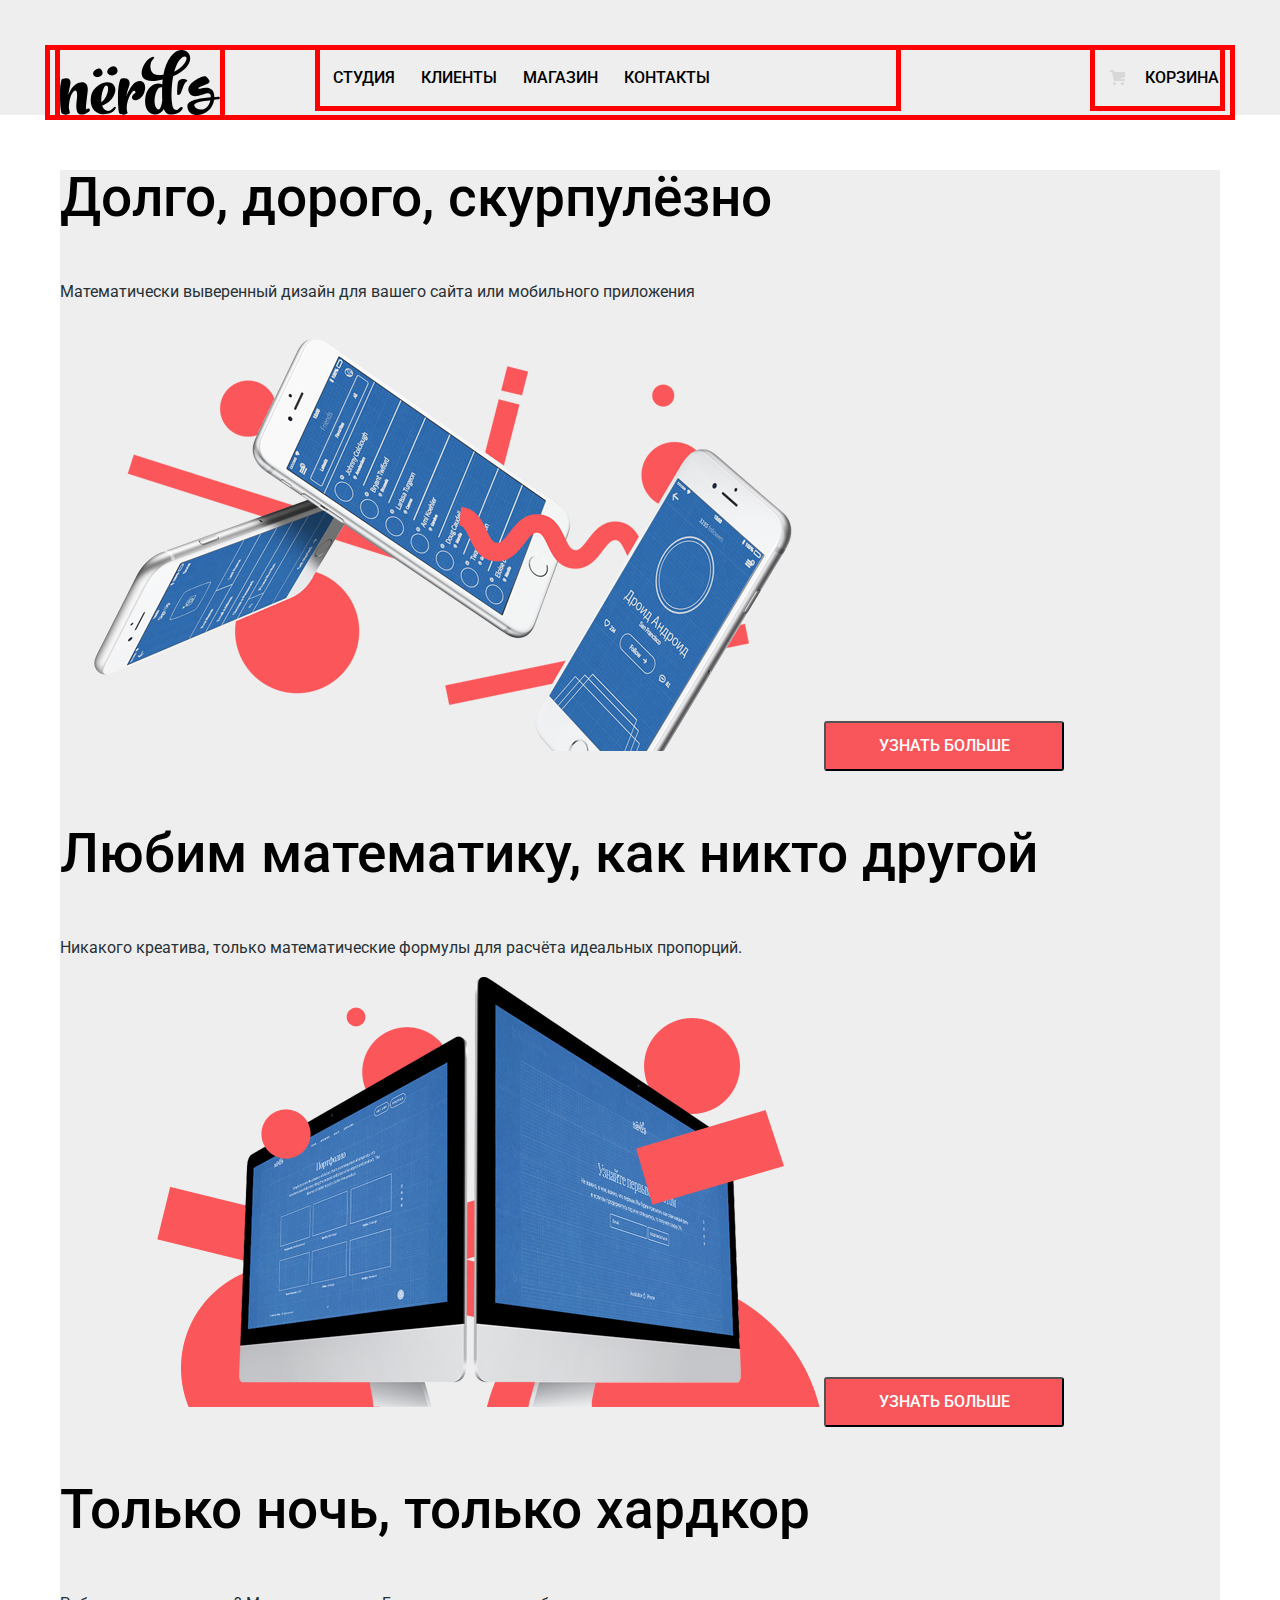
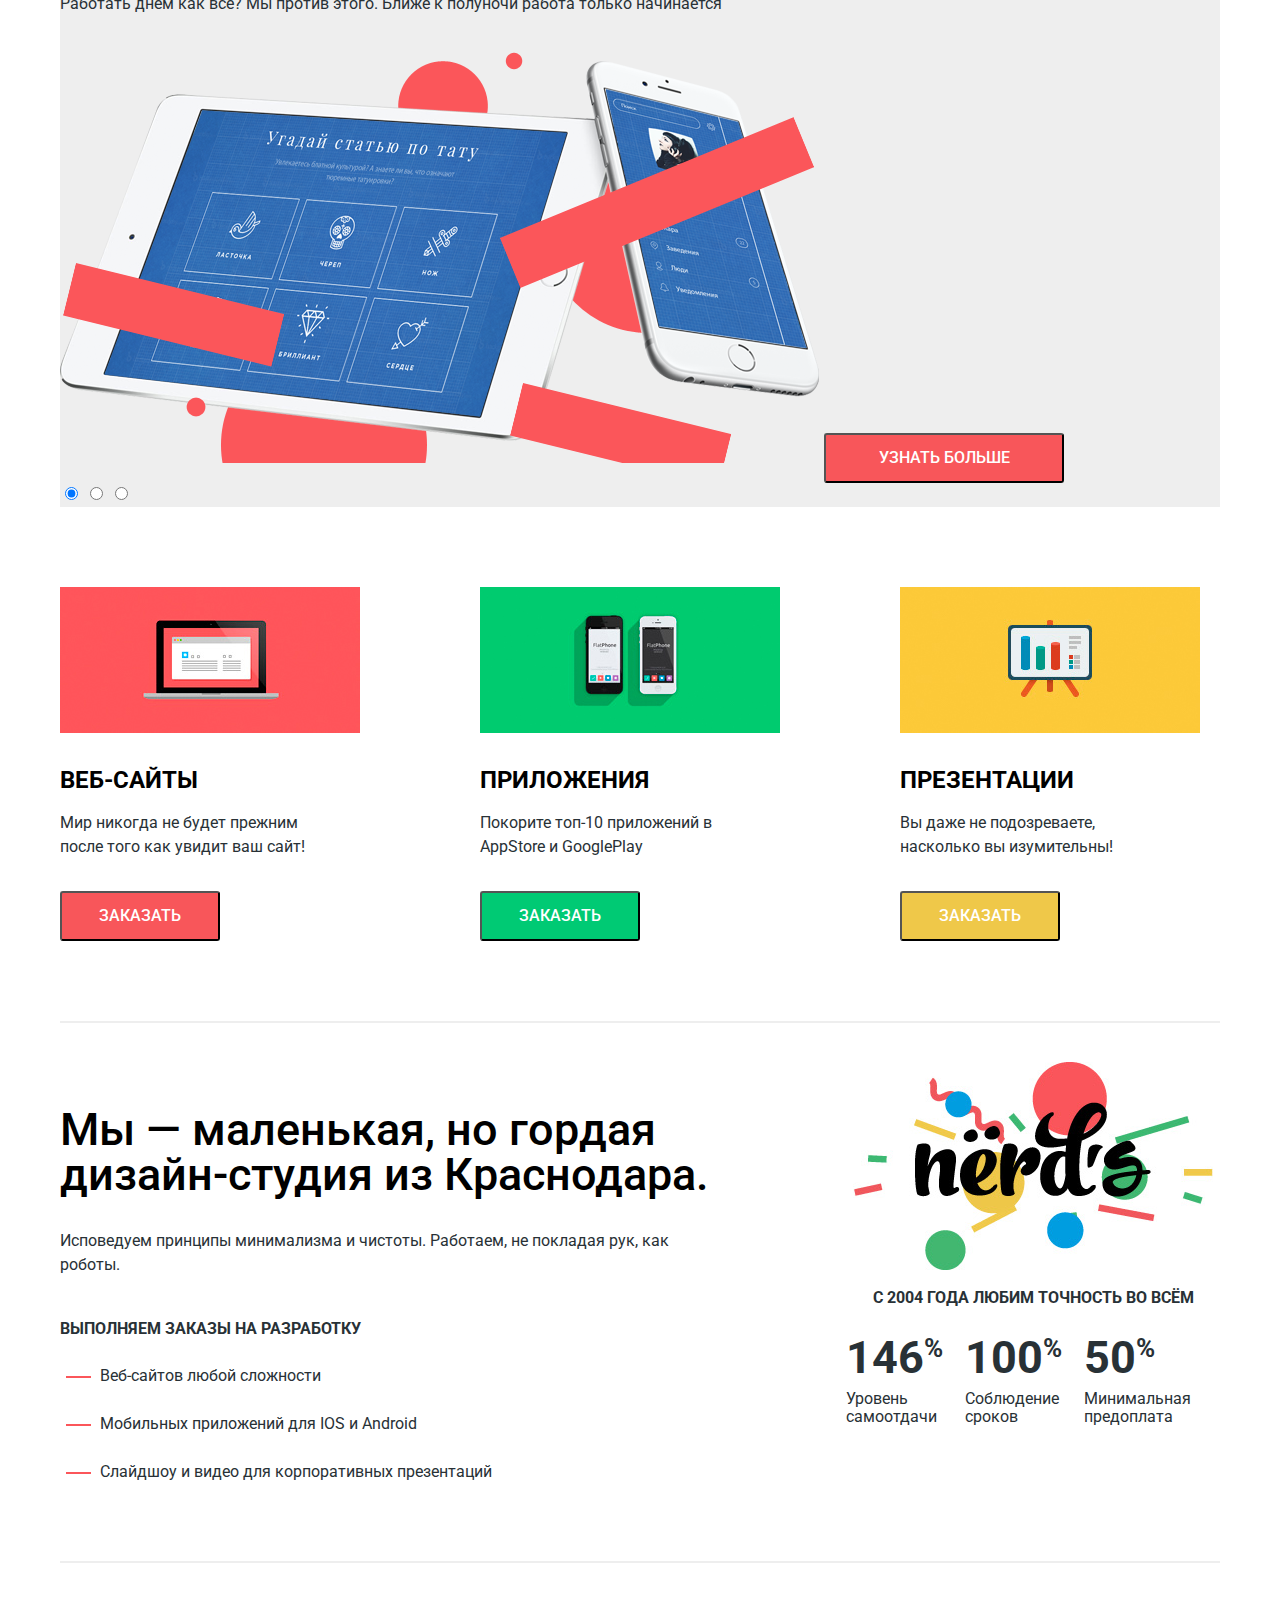
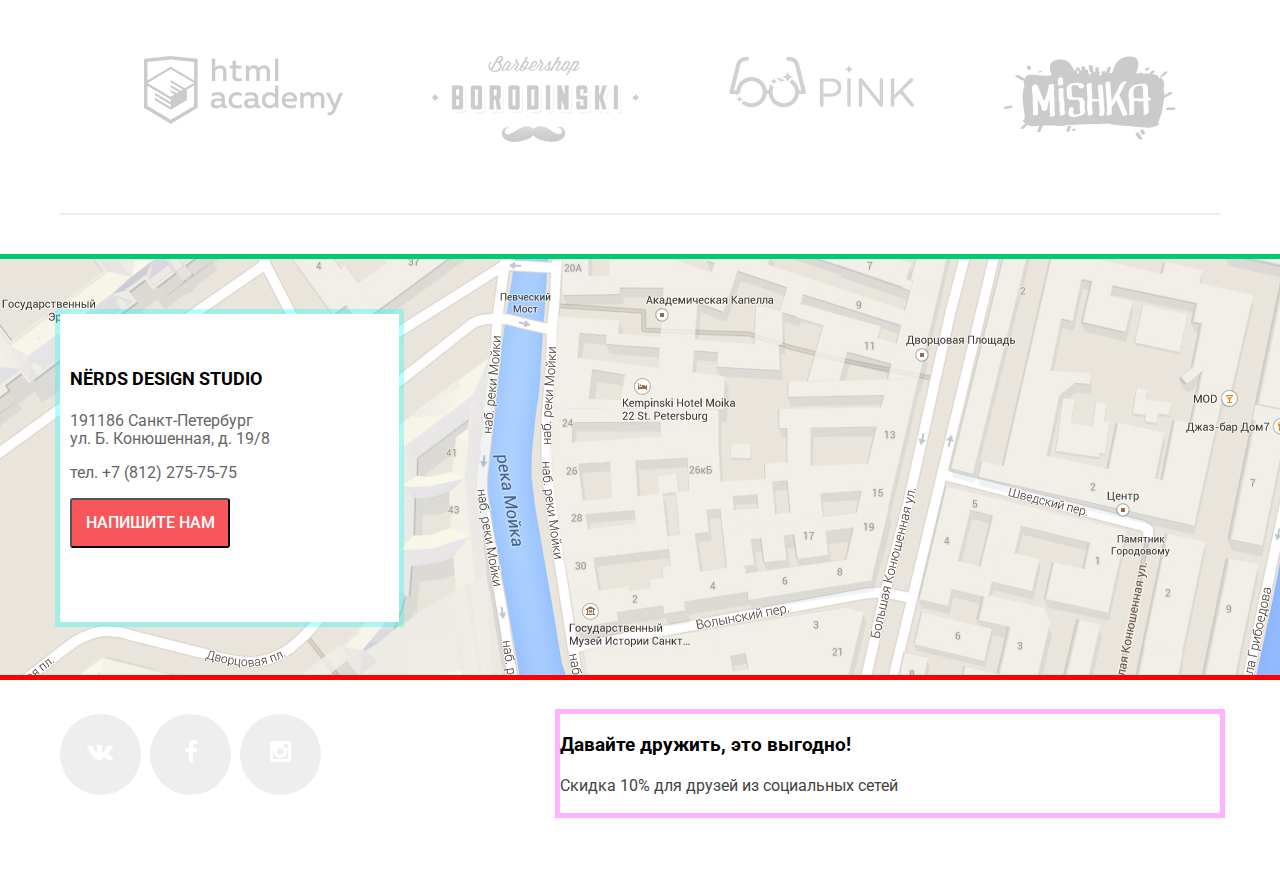
==== commit 7a06bd07: "Декоративные элементы 1 часть" ====
--- a/index.html
+++ b/index.html
@@ -10,27 +10,24 @@
 
 <body class="page-body">
 	<header class="page-header">
-		<nav class="main-navigation" aria-label="Навигация по сайту Нёрдс">
-			<a class="logo index">
+		<nav class="main-navigation container" aria-label="Навигация по сайту Нёрдс">
+			<a class="logo">
 				<img src="img/logo/nerds-logo.svg" width="160" height="62" alt="Логотип веб-студии Нёрдс">
 			</a>
 
-				<div class="main-navigation-wrapper">
-					<div class="container">
-						<ul class="site-navigation">
-							<li class="site-navigation-item"><a class="" href="blank.html">Студия</a></li>
-  				            <li class="site-navigation-item"><a class="" href="blank.html">Клиенты</a></li>
-  				            <li class="site-navigation-item"><a class="" href="catalog.html">Магазин</a></li>
-  				            <li class="site-navigation-item"><a class="" href="blank.html">Контакты</a></li>
- 				        </ul>
- 				        <div class="user-navigation">
- 				        	<a class="basket-link" href="blank.html">Корзина</a>
- 				        </div>
- 				    </div>
- 				</div>
-
- 		</nav>
- 	</header>
+			<ul class="site-navigation">
+				<li class="site-navigation-item"><a class="" href="blank.html">Студия</a></li>
+  				<li class="site-navigation-item"><a class="" href="blank.html">Клиенты</a></li>
+  				<li class="site-navigation-item"><a class="" href="catalog.html">Магазин</a></li>
+  				<li class="site-navigation-item"><a class="" href="blank.html">Контакты</a></li>
+  			</ul>
+
+  			<div class="user-navigation">
+  				<a class="basket-link" href="blank.html">Корзина</a>
+  			</div>
+  		</nav>
+  	</header>
+ 
 
   	<main class="container">
   		<h1 class="visually-hidden">Веб-студия Нёрдс. Сайты, приложения, презентации</h1>
@@ -94,7 +91,7 @@
   			</section>
   		</section>
 
-  		<div class="index-columns">
+  		<div class="about index-columns">
   				<h2 class="visually-hidden">О нас</h2>
   				<section class="description">
   					<h2 class="visually-hidden">О студии веб-дизайна Нёрдс</h2>
@@ -110,6 +107,7 @@
 
   				<section class="statistics">
   					<h2 class="visually-hidden">Верстаем как для себя, вовремя и бережём ваши деньги</h2>
+  				    <img src="img/illustration/nerds-illustration-1.png" width="360" height="208" alt="Фирменная картинка студии Нёрдс">
   				    <p class="we-do">С 2004 года любим точность во всём</p>
   				    <!-- СПИСОК ФИЧЕЙ -->
   				    <ul class="statistics-list">
@@ -121,45 +119,76 @@
   		</div>
   		
 
-  		<section class="clients"> 
+  		<section class="clients">
   			<h2 class="visually-hidden">Наши клиенты</h2>
-  			<a class="clients-item academy" href="https://htmlacademy.ru/intensive/htmlcss" title="Наш клиент HTML Academy"></a>
-  			<a class="clients-item borodinski" href="#" title="Наш клиент Барбешоп Borodinski"></a> 
-  			<a class="clients-item pink" href="#" title="Наш клиент Компания Pink"></a>  
-  			<a class="clients-item mishka" href="#" title="Наш клиент Интернет-магазин Mishka"></a>  
+  			<ul class="clients-list">
+  				<li class="clients-item">
+  					<a href="https://htmlacademy.ru/intensive/htmlcss" title="Наш клиент HTML Academy">
+  						<img src="img/clients/htmlacademy-on.png" width="199" height="68" alt="HtnlAcademy">
+  					</a>
+  				</li>
+  			    <li class="clients-item">
+  			    	<a href="#" title="Наш клиент Барбешоп Borodinski">
+  			    		<img src="img/clients/logo-borodinski-on.png" width="209" height="90" alt="Барбешоп Бородински">  			    		
+  			    	</a>
+  			    </li> 
+  			    <li class="clients-item">
+  			    	<a href="#" title="Наш клиент Компания Pink">
+  			    		<img src="img/clients/logo-pink-on.png" width="185" height="52" alt="Компания Pink">  			    	
+  			    	</a>
+  			    </li>  
+  			    <li class="clients-item">
+  			    	<a href="#" title="Наш клиент Интернет-магазин Mishka">
+  			    		<img src="img/clients/logo-mishka-on.png" width="173" height="84" alt="Интернет-магазин мягких игрушек Мишка">  			    		
+  			    	</a>
+  			    </li>  
+  			</ul>
   		</section>
   	</main>
 
   	<!-- копируем на страницу Каталога-->
   	<footer class="page-footer main-footer">
-  		<div class="container">
+  		<div class="map">
   			<h2 class="visually-hidden">Как нас найти в реале и виртуале</h2>
-  			<section class="map">
+  			<section class="container">
   				<h3 class="visually-hidden">Карта проезда к офису веб-студии</h3>
-  				<img src="img/map/map.png" width="1140" height="416" alt="Карта проезда к офису веб-студии Нёрдс">
+  				<!--<img src="img/map/map.png" width="1140" height="416" alt="Карта проезда к офису веб-студии Нёрдс">-->
   			    <!-- Карта -->
-  		    </section>
+  			    <!-- Секция Напишите нам и вызов формы-->
+  			    <!-- Адрес и вызов формы Напишите нам-->
+  			    <section class="address">
+  			    	<h3 class="visually-hidden">Напишите нам</h3>
+		            <p class="company-name">NЁrds design studio</p>
+		            <p class="company-address">191186 Санкт-Петербург<br>ул. Б. Конюшенная, д. 19/8</p> 
+   			        <p class="company-phone">тел. +7 (812) 275-75-75</p>
+   			        <button type="button" class="button red">Напишите нам</button>
+   		        </section>
+   		    </section>
   		</div>
-
-  		    <!-- Секция Напишите нам и вызов формы-->
-
-     		<!-- Адрес и вызов формы Напишите нам-->
-		<section class="address">
-			<h3 class="visually-hidden">Напишите нам</h3>
-		    <p class="company-name">NЁrds design studio</p>
-		    <p class="company-address">191186 Санкт-Петербург ул. Б. Конюшенная, д. 19/8</p> 
-   			<p class="company-phone">тел. +7 (812) 275-75-75</p>
-   			<button type="button" class="button red">Напишите нам</button>
-   		</section>
 
    		<div class="container">		
    			<div class="index-columns">     	
    				<section class="socials">
    					<h3 class="visually-hidden">Студия Нёрдс в социальных сетях. Присоединяйтесь</h3>
 					<ul class="socials-list">
-    			    	<li class="socials-item"><a href="" title="Мы ВКонтакте">ВКонтакте</a></li>
-        				<li class="socials-item"><a href="" title="Мы в фейсбуке">ФБ</a></li>
-        				<li class="socials-item"><a href="" title="Мы в Инстаграм">Инстаграм</a></li>
+    			    	<li class="socials-item">
+    			    		<a href="" title="Мы ВКонтакте">
+    			    			<span class="visually-hidden">ВКонтакте</span>
+    			    			<svg width="27" height="15" fill="none" xmlns="http://www.w3.org/2000/svg"><path d="M16.138 11.51c.956-.309 2.18 2.04 3.483 2.939.978.681 1.727.534 1.727.534l3.473-.05s1.815-.112.957-1.554c-.071-.12-.503-1.069-2.585-3.022-2.177-2.043-1.882-1.712.739-5.244 1.597-2.153 2.236-3.468 2.036-4.028-.192-.539-1.365-.399-1.365-.399L20.69.713c-.381.001-.704.119-.851.515-.003.004-.621 1.666-1.445 3.079-1.741 2.989-2.436 3.148-2.724 2.961-.661-.433-.494-1.737-.494-2.664 0-2.897.432-4.105-.846-4.417-.427-.104-.739-.172-1.828-.182-1.392-.021-2.574 0-3.244.329-.445.223-.786.712-.579.74.26.035.843.16 1.155.586.401.552.389 1.789.389 1.789s.229 3.411-.54 3.834c-.528.29-1.25-.302-2.803-3.016-.793-1.388-1.392-2.922-1.392-2.922s-.116-.285-.326-.441c-.25-.185-.6-.244-.6-.244L.848.684S.29.7.085.946c-.182.218-.015.668-.015.668s2.909 6.881 6.203 10.347c3.02 3.182 6.452 2.971 6.452 2.971h1.555s.469-.054.709-.312c.224-.24.214-.691.214-.691s-.031-2.109.935-2.419z" fill="#fff"></path></svg>
+    			    		</a>
+    			    	</li>
+        				<li class="socials-item">
+        					<a href="" title="Мы в фейсбуке">
+        						<span class="visually-hidden">ФБ</span>
+        						<svg width="12" height="22" fill="none" xmlns="http://www.w3.org/2000/svg"><path d="M12 4V0H8a4 4 0 00-4 4v4H0v4h4v10h4V12h4V8H8V4h4z" fill="#fff"></path></svg>
+        					</a>
+        				</li>
+        				<li class="socials-item">
+        					<a href="" title="Мы в Инстаграм">
+        						<span class="visually-hidden">Инстаграм</span>
+        						<svg width="21" height="21" fill="none" xmlns="http://www.w3.org/2000/svg"><path fill-rule="evenodd" clip-rule="evenodd" d="M3 0h15c1.65 0 3 1.35 3 3v15c0 1.65-1.35 3-3 3H3c-1.65 0-3-1.35-3-3V3c0-1.65 1.35-3 3-3zm11 10.5C14 8.57 12.43 7 10.5 7S7 8.57 7 10.5 8.57 14 10.5 14s3.5-1.57 3.5-3.5zM3 18V9h1.181c-.118.491-.18.995-.181 1.5a6.5 6.5 0 1013 0 6.451 6.451 0 00-.181-1.5H18v9H3zM14 7h4V3h-4v4z" fill="#fff"></path></svg>
+        					</a>
+        				</li>
      			    </ul>
      			</section>
 					
--- a/css/style.css
+++ b/css/style.css
@@ -13,7 +13,7 @@
 
 }
 
-.visually-hidden {
+/*.visually-hidden {
   position: absolute;
   width: 1px;
   height: 1px;
@@ -22,7 +22,23 @@
   padding: 0;
   clip: rect(0 0 0 0);
   overflow: hidden;
-}
+}*/
+
+.visually-hidden:not(:focus):not(:active),
+input[type="checkbox"].visually-hidden,
+input[type="radio"].visually-hidden {
+  position: absolute;
+  width: 1px;
+  height: 1px;
+  margin: -1px;
+  border: 0;
+  padding: 0;
+  white-space: nowrap;
+  clip-path: inset(100%);
+  clip: rect(0 0 0 0);
+  overflow: hidden;
+}
+
 /* Global */
 
 body {
@@ -60,23 +76,32 @@
   align-content: start;
 }
 
+.page-header {
+  /*margin: 0px;*/
+  padding: 50px 0 0;
+  background-color: var(--basic-light-grey);
+}
+
 /*.page-header {margin-bottom: 70px;    ВРЕМЕННО} */
 
 .main-navigation {
   display: flex;
-  flex-direction: column;
-  align-items: center;
-
+  flex-direction: row;   
+  align-items: flex-start;
+
+
+  /*align-items: center;*/
+  justify-content: space-between;
+  max-width: 1160px;
   font-weight: 500;
   font-size: 16px;
   line-height: 30px;
   text-transform: uppercase;
-  color: var(--basic-black);  
-/*  background-color: var(--basic-light-grey);*/
-
-  color: var(--basic-white);
   background-color: transparent;
 
+
+
+    outline: 5px solid #ff0000;
 }
 .main-navigation-wrapper {
   width: 100%;
@@ -84,16 +109,26 @@
 }
 
 .logo {
+  order:0;
   width: 160px;
   height: 65px;
+
+      outline: 5px solid #ff0000;
 }
 
 /*Container*/
 
 .container {
-  width: 1140px;
+  width: 1160px;
   margin: 0 auto;
   padding: 0 10px;
+
+ position: relative;
+
+}
+
+.main-navigation .container {
+  display: flex;
 }
 
 .main-navigation-wrapper .container {
@@ -103,29 +138,60 @@
 
 
 .site-navigation {
+  display: flex;
+  flex-wrap: wrap;
+
   width:576px;
-  margin: 0px;
+  margin: 0px auto;
   padding: 0px;
   min-height: 30px;
 
   list-style: none;
+
+    outline: 5px solid #ff0000;
 }
 
 .user-navigation {
+
   max-width: 125px;
-  padding-left: 30px;
+  margin-left: auto;   /* ??????  */
+
+ outline: 5px solid #ff0000;
 
 }
 
 .user-navigation .basket-link {
   padding-left: 50px;
-}
+  position: relative;
+}
+
+.basket-link::before {
+  content: "";
+  position: absolute;
+  top: 20px;
+  left: 15px;
+
+
+  width: 15px;
+  height: 15px;
+  background-image: url("../img/icons/cart-icon.svg");
+  background-repeat: no-repeat;
+  background-position: 0 0;
+  opacity: 0.3;
+}
+
+.basket-link:hover::before,
+.basket-link:focus::before,
+.basket-link:active::before {
+  opacity: 1;
+}
+
+
+
+
 
 /* Main navigation */
 
-.page-header {
-  background-color: var(--basic-light-grey);
-}
 
 
 
@@ -173,7 +239,8 @@
 .socials-list,
 .catalog-list,
 .description-list,
-.statistics-list {
+.statistics-list,
+.clients-list {
   list-style: none;
 }
 
@@ -189,6 +256,9 @@
 .site-navigation a,
 .user-navigation a {
   color: var(--basic-black);
+
+  display: block;
+  padding: 13px 13px;
 }
 
 .site-navigation a:hover,
@@ -222,15 +292,20 @@
 /* Services*/
 
 .services {
+  max-width: 1160px;
+  min-height: 100px;
   display: grid;
   grid-template-columns: 1fr 1fr 1fr;
   column-gap: 100px;
-  margin: 0;
+  margin: 0 auto;
   padding: 0;
-
-  margin-bottom: 80px;
-
-}
+  padding: 80px 0;
+
+
+  
+  border-bottom: 2px solid #eee;
+}
+
 
 .services-item {
   text-align: left;
@@ -318,12 +393,18 @@
 
 
 /*About-Description-Statistic-Features*/
-
+.about {
+  border-bottom: 2px solid #eee;
+}
 .index-columns {
+  max-width: 1160px;
   display: flex;
   justify-content: space-between;
-  margin-bottom: 73px;
-}
+  margin: 0 auto 37px;
+  padding: 39px 0 37px;
+    /*border-bottom: 2px solid #eee;*/
+}
+
 
 /*.features-list {
   list-style: none;
@@ -331,10 +412,6 @@
 
 .description {
   width: 650px;
-}
-
-.statistics {
-  width: 374px;
 }
 
 /*Мы-гордые*/
@@ -346,17 +423,55 @@
   margin-bottom: 32px;
 }
 
+.description-item {
+    position: relative;
+    margin: 0;
+    padding: 0 0 24px 0px;
+    list-style: none;
+}
+
+.description-item::before {
+    content: "";
+    width: 25px;
+    height: 2px;
+    background-color: #fb565a;
+    position: absolute;
+    left: -34px;
+    top: 12px;
+}
+
 p.description-principle {
    color: #283136;
 }
 
 .description p.we-do {
+  margin-top: 40px;
+  margin-bottom: 23px;
+
   font-weight: bold;
   text-transform: uppercase;
   text-align: left;
   color: #283136;
 }
 
+.statistics {
+  display: flex;
+  flex-direction: column;
+  align-items: center;
+  width: 374px;
+}
+
+.statistics-list {
+  display: flex;
+  width: 374px;
+  justify-content: flex-start;
+  }
+
+ul.statistics-list {
+  margin: 0px;
+  padding: 0px;
+}
+
 .statistics p.we-do {
   font-weight: bold;
   text-transform: uppercase;
@@ -364,6 +479,10 @@
   color: #283136;
 }
 
+
+.statistics-item {
+  margin-right: 22px; 
+}
 
 .description-list,
 .statistics-list {
@@ -391,20 +510,89 @@
   color: #283136;
 }
 
+.clients {
+  max-width: 1160px;
+  margin: 0 auto 44px;
+  padding-bottom: 44px;
+  padding-top: 40px;
+
+  border-bottom: 2px solid #eee;
+}
+
+.clients-list {
+  display: flex;
+  justify-content: space-around;
+}
+
+.clients-item {
+  opacity: 0.2;
+}
+
+.clients-item:hover,
+.clients-item:focus {
+  opacity: 1;
+}
+
+.clients-item:active {
+  opacity: 0.1;
+}
+
 /* Footer*/
 .main-footer {
+  outline:  5px solid #00CA74;
 }
 
 .map {
+  min-height: 416px;
   background-color: var(--basic-light-grey);
+  background-image: url("../img/map/map.png");
+
+
+  outline: 5px solid #ff0000;
 }
 
 .call-friends {
   width: 660px;
+
+    outline: 5px solid rgba(255, 0, 255, 0.3);
 }
 
 .socials {
-  width: 261px;  
+  margin: 0px;
+  padding: 0px;
+  width: 261px;
+   /*  outline: 5px solid rgba(0, 255, 255, 0.3);*/
+}
+.socials-list {
+  display: flex;
+  margin: 0px;
+  padding: 0px;
+  justify-content: space-between;
+
+}
+.socials-item {
+  display: flex;
+  align-items: center;
+  justify-content: center;
+  width: 81px;
+  height: 81px;
+  border-radius: 50%;
+  background-color: var(--basic-light-grey);
+  color: inherit;
+
+    /*outline: 5px solid #ff0000;*/
+
+}
+
+.socials-item:hover,
+.socials-item:focus {
+  background: linear-gradient(0deg, #E74246, #E74246), #FFFFFF;
+}
+
+.socials-item:active {
+  background: linear-gradient(0deg, #D7373B, #D7373B), #FFFFFF;
+  box-shadow: inset 0px 3px 0px rgba(0, 1, 1, 0.1);
+  color: rgba(255,255,255,0.3); /*????*/
 }
 
 /*Каталог*/
@@ -517,7 +705,105 @@
   margin-top: 26px;
 }
 
-/*фильтры и сортировка*/
+/*BEGIN of Range фильтры и сортировка*/
+
+.filter-item {
+  margin: 0;
+  padding: 0;
+  border: none;
+}
+
+.range-filter {
+  width: 260px;
+  margin-top: 49px;
+}
+
+.filter-item legend {
+  font-size: 18px;
+  line-height: 24px;
+  text-transform: uppercase;
+  font-weight: 700;
+}
+
+.range-controls {
+  position: relative;
+
+  height: 41px;
+  margin-bottom: 15px;
+  padding-top: 39px;
+  padding-right: 20px;
+  padding-left: 20px;
+
+  background-color: #f1f1f1;
+  border-radius: 5px;
+}
+
+.range-controls .scale {
+  height: 2px;
+  background: #d7dcde;
+}
+
+.range-controls .bar {
+  width: 70%;
+  height: 2px;
+  background: #00ca74;
+}
+
+.range-controls .toggle {
+  position: absolute;
+  top: 31px;
+  left: 0;
+
+  width: 4px;
+  height: 4px;
+  padding: 0;
+  border: 8px solid #ffffff;
+  background-color: #ababab;
+  border-radius: 50%;
+  box-shadow: 0 2px 1px 0 #cfcfcf;
+  cursor: pointer;
+
+
+}
+
+.range-controls .toggle-min {
+  left: 18px;
+}
+
+.range-controls .toggle-max {
+  left: 160px;
+}
+
+.price-controls {
+  display: flex;
+  justify-content: space-between;
+}
+
+
+.price-controls label {
+  text-transform: uppercase;
+  font-family: "Roboto", "Arial", sans-serif;
+  font-size: 16px;
+}
+
+.price-controls input {
+  width: 60px;
+  padding: 10px;
+  margin-left: 10px;
+  text-align: center;
+  color: #283136;
+  border: none;
+  border-radius: 5px;
+  background: #f1f1f1;
+
+  font-family: inherit;
+  font-size: inherit;
+}
+
+
+/*End of Range*/
+
+
 .filters {
   width: 260px;
 }
@@ -549,7 +835,40 @@
 
 .catalog {}
 
-.pagination {}
+.pagination-list {
+  display: flex;
+  flex-wrap: wrap;
+  padding: 0;
+  margin: 0;
+  margin-bottom: 70px;
+}
+
+.pagination-item {
+  margin-right: 11px;
+}
+
+.pagination-item:last-child {
+  margin-right: 0;
+}
+
+.pagination-item a {
+  display: block;
+  padding: 13px 18px; 
+  border: 3px solid var(--basic-light-grey);
+  border-radius: 3px;
+}
+
+.pagination-item .current {
+  background-color: rgba(0, 0, 0, 0.0001);
+  border: 3px solid #DBDBDB;
+}
+
+.pagination-item.next a {
+padding-left: 75px;
+padding-right: 74px;
+
+}
+
 
 .sort-row {}
 
@@ -563,10 +882,6 @@
   color: #000000;
 }
 
-.filter ul {
-  list-style: none;
-  line-height: 18px;
-}
 
 .filter-input-checkbox:hover + label,
 .filter-input-checkbox:focus + label {
@@ -610,9 +925,21 @@
 
 /*Адрес*/
 
+.map .container {
+
+  min-height: 230px;
+  padding-top: 55px;
+}
+
 .address {
+  width: 319px;
+  min-height: 230px;
+  padding: 32px 10px 46px;
   line-height: 18px;
   color: #666666;
+  background-color: var(--basic-white);
+
+  outline: 5px solid rgba(0, 255, 255, 0.3);
 }
 
 .company-name {
